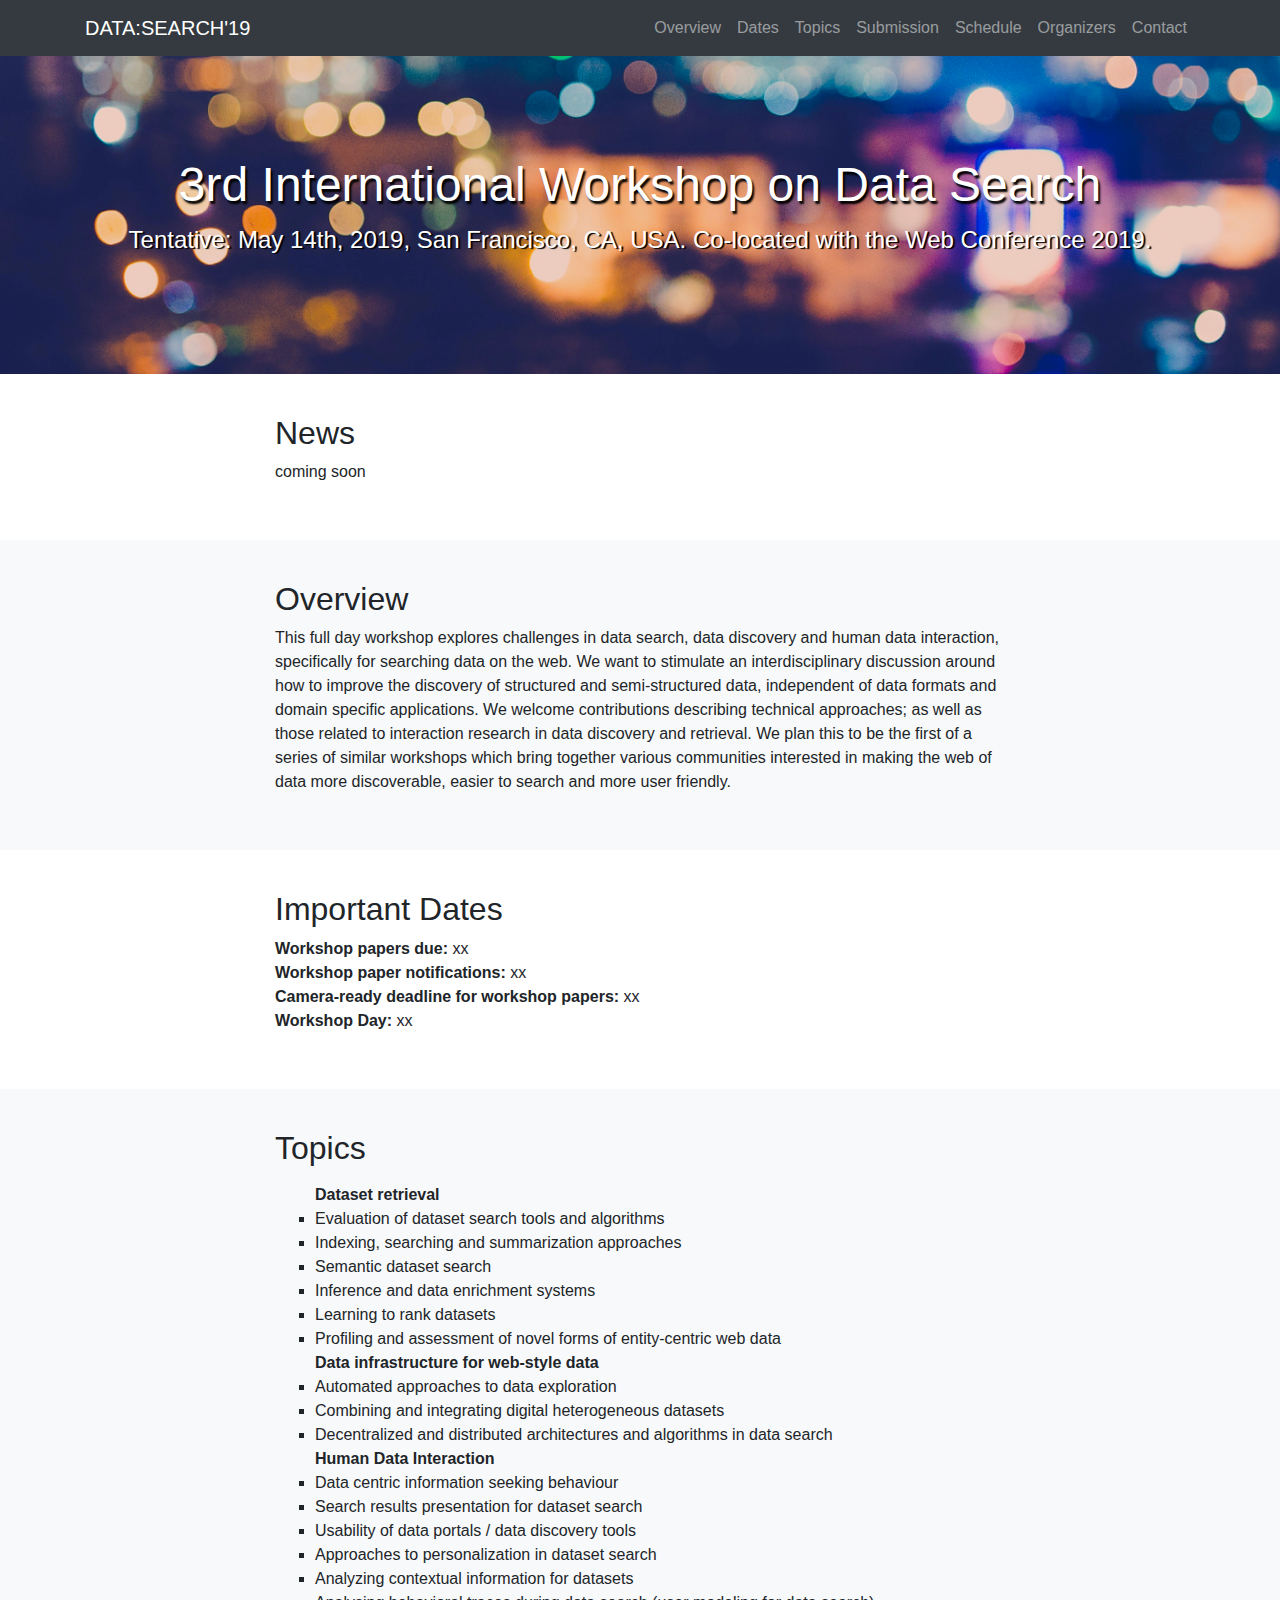
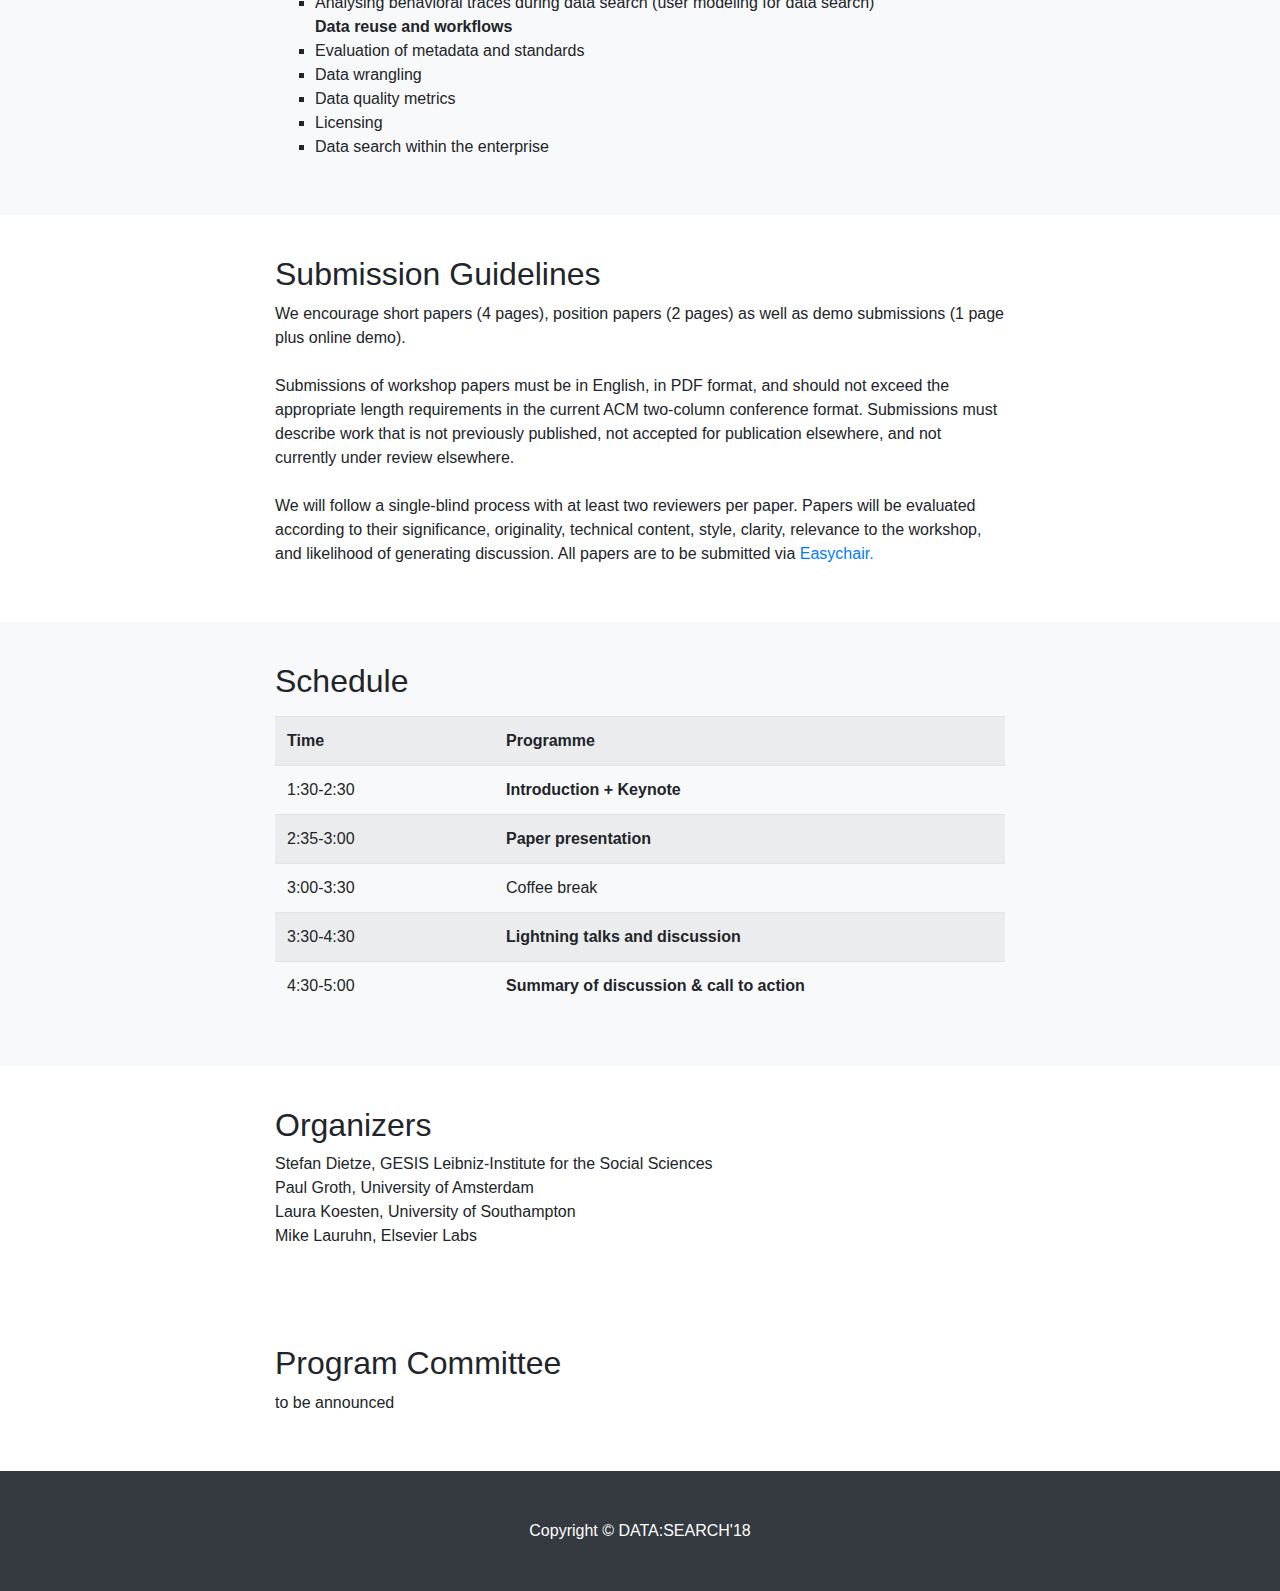
==== index.html @ 4befd94a "update" ====
<!DOCTYPE html>
<html lang="en">

  <head>

    <meta charset="utf-8">
    <meta name="viewport" content="width=device-width, initial-scale=1, shrink-to-fit=no">
    <meta name="description" content="">
    <meta name="author" content="">

    <title>3rd International Workshop on Data Search</title>

    <!-- Bootstrap core CSS -->
    <link href="vendor/bootstrap/css/bootstrap.min.css" rel="stylesheet">

    <!-- Custom styles for this template -->
    <link href="css/scrolling-nav.css" rel="stylesheet">
    <link href="css/styles.css" rel="stylesheet" style="width:auto" >

  </head>

  <body id="page-top">

    <!-- Navigation -->
    <nav class="navbar navbar-expand-lg navbar-dark bg-dark fixed-top" id="mainNav">
      <div class="container">
        <a class="navbar-brand js-scroll-trigger" href="#page-top">DATA:SEARCH'19</a>
        <button class="navbar-toggler" type="button" data-toggle="collapse" data-target="#navbarResponsive" aria-controls="navbarResponsive" aria-expanded="false" aria-label="Toggle navigation">
          <span class="navbar-toggler-icon"></span>
        </button>
        <div class="collapse navbar-collapse" id="navbarResponsive">
          <ul class="navbar-nav ml-auto">
            <li class="nav-item">
              <a class="nav-link js-scroll-trigger" href="#overview">Overview</a>
            </li>
            <li class="nav-item">
              <a class="nav-link js-scroll-trigger" href="#dates">Dates</a>
            </li>
            <li class="nav-item">
              <a class="nav-link js-scroll-trigger" href="#topics">Topics</a>
            </li>
          </li>
          <li class="nav-item">
            <a class="nav-link js-scroll-trigger" href="#submission">Submission</a>
          </li>
            <li class="nav-item">
            <li class="nav-item">
              <a class="nav-link js-scroll-trigger" href="#schedule">Schedule</a>
            </li>
              <a class="nav-link js-scroll-trigger" href="#organizers">Organizers</a>
            </li>
            <li class="nav-item">
            <li class="nav-item">
              <a class="nav-link js-scroll-trigger" href="#contact">Contact</a>
          </ul>
        </div>
      </div>
    </nav>

  <!--  <img class="banner" src="/images/web.jpg" alt="" /> -->

    <header class="bg-primary text-white top-bar-image">
      <div class="container text-center">
        <h1>3rd International Workshop on Data Search</h1>
        <p class="subtitle"> Tentative: May 14th, 2019, San Francisco, CA, USA. Co-located with the Web Conference 2019.</p>
      </div>
    </header>

    <section id="news">
      <div class="container">
        <div class="row">
          <div class="col-lg-8 mx-auto">
            <h2>News</h2>
            <p class="lead"> coming soon </p>

          </div>
        </div>
      </div>
    </section>


    <section id="overview" class="bg-light">
      <div class="container">
        <div class="row">
          <div class="col-lg-8 mx-auto">
            <h2>Overview</h2>
              <p class="lead">This full day workshop explores challenges in data search, data discovery and human data interaction, specifically for searching data on the web. We want to stimulate an interdisciplinary discussion around how to improve the discovery of structured and semi-structured data, independent of data formats and domain specific applications. We welcome contributions describing technical approaches; as well as those related to interaction research in data discovery and retrieval. We plan this to be the first of a series of similar workshops which bring together various communities interested in making the web of data more discoverable, easier to search and more user friendly.
             </p>
          </div>
        </div>
      </div>
    </section>

    <section id="dates">
      <div class="container">
        <div class="row">
          <div class="col-lg-8 mx-auto">
            <h2>Important Dates</h2>
              <p class="lead">
                <b>Workshop papers due:</b> xx <br>
                <b>Workshop paper notifications:</b>  xx <br>
                <b>Camera-ready deadline for workshop papers:</b> xx <br>
                <b>Workshop Day:</b>  xx <br>

             </p>
          </div>
        </div>
      </div>
    </section>

    <section id="topics" class="bg-light">
      <div class="container">
        <div class="row">
          <div class="col-lg-8 mx-auto">
            <h2>Topics</h2>
              <p class="lead">
                <ul>
                  <strong>Dataset retrieval</strong>
                  <li>Evaluation of dataset search tools and algorithms</li>
                  <li>Indexing, searching and summarization approaches</li>
                  <li>Semantic dataset search</li>
                  <li>Inference and data enrichment systems</li>
                  <li>Learning to rank datasets</li>
                  <li>Profiling and assessment of novel forms of entity-centric web data</li>
                  <strong>Data infrastructure for web-style data</strong>
                  <li>Automated approaches to data exploration </li>
                  <li>Combining and integrating digital heterogeneous datasets</li>
                  <li>Decentralized and distributed architectures and algorithms in data search</li>
                  <strong>Human Data Interaction </strong>
                  <li>Data centric information seeking behaviour </li>
                  <li>Search results presentation for dataset search</li>
                  <li>Usability of data portals / data discovery tools</li>
                  <li>Approaches to personalization in dataset search</li>
                  <li>Analyzing contextual information for datasets</li>
                  <li>Analysing behavioral traces during data search (user modeling for data search)</li>
                  <strong>Data reuse and workflows </strong>
                  <li>Evaluation of metadata and standards</li>
                  <li>Data wrangling</li>
                  <li>Data quality metrics</li>
                  <li>Licensing</li>
                  <li>Data search within the enterprise</li>
                </ul>
             </p>
          </div>
        </div>
      </div>
    </section>

    <section id="submission" >
      <div class="container">
        <div class="row">
          <div class="col-lg-8 mx-auto">
            <h2>Submission Guidelines</h2>
            <p class="lead">
              We encourage short papers (4 pages), position papers (2 pages) as well as demo submissions (1 page plus online demo). <br><br>
              Submissions of workshop papers must be in English, in PDF format, and should not exceed the appropriate length requirements in the current ACM two-column conference format.
              Submissions must describe work that is not previously published, not accepted for publication elsewhere, and not currently under review elsewhere.<br><br>
              We will follow a single-blind process with at least two reviewers per paper.
              Papers will be evaluated according to their significance, originality, technical content, style, clarity, relevance to the workshop, and likelihood of generating discussion. All papers are to be submitted via <a href="https://easychair.org/conferences/?conf=datasearch18">Easychair.</a>
            </p>
          </div>
        </div>
      </div>
    </section>

<!-- Custom styles for this template -->


    <section id="schedule" class="bg-light">
      <div class="container">
        <div class="row">
          <div class="col-lg-8 mx-auto">
            <h2>Schedule</h2>
              <p class="lead">
                <table class="table table-striped">
                    <tr>
                      <th style="width: 25%">Time</th>
                      <th style="width: 75%">Programme</th>
                    </tr>
                    <tr>
                      <td>1:30-2:30</td>
                      <td> <strong>Introduction + Keynote </strong> <br> <a
                    </tr>
                    <tr>
                      <td>2:35-3:00</td>
                      <td><strong>Paper presentation </strong> <br>
                    <tr>
                      <td>3:00-3:30</td>
                      <td>Coffee break</td>
                    </tr>
                    <tr>
                      <td>3:30-4:30</td>
                      <td> <strong>Lightning talks and discussion </strong>  <br>
                      </td>
                    </tr>
                    <tr>
                      <td>4:30-5:00</td>
                      <td> <strong>Summary of discussion & call to action </strong> </td>
                    </tr>
                  </table>
               </p>
            </div>
          </div>
        </div>
      </section>

    <section id="organizers">
      <div class="container">
        <div class="row">
          <div class="col-lg-8 mx-auto">
            <h2>Organizers</h2>
            <p class="lead">
              Stefan Dietze, GESIS Leibniz-Institute for the Social Sciences <br>
              Paul Groth, University of Amsterdam <br>
              Laura Koesten, University of Southampton <br>
              Mike Lauruhn, Elsevier Labs <br>
            </p>
          </div>
        </div>

<!-- xxxxxxxxxxxxxxxxxxxxxxxxxxxxxxxxxxxxxxxxxxxxx></p>-->
  <!--
      <div class="container">
        <div class="row">
          <div class="col-lg-8 mx-auto">
            <br>
            <div class="thumbnail">
              <a href="#" class="thumbnail speakers-img">
                <img src="images/paul.jpg">
              </a>
              <div class="caption">
                <p>Paul Groth, Elsevier Labs</p>
          </div>
        </div>
      </div>
      <div class="container">
        <div class="row">
          <div class="col-lg-8 mx-auto">
            <div class="thumbnail">
              <a href="#" class="thumbnail speakers-img">
                <img src="images/laura.jpg">
              </a>
              <div class="caption">
                <p>Laura Koesten, The Open Data Institute</p>
          </div>
        </div>
      </div>
      <div class="container">
        <div class="row">
          <div class="col-lg-8 mx-auto">
            <div class="thumbnail">
              <a href="#" class="thumbnail speakers-img">
                <img src="">
              </a>
              <div class="caption">
                <p>Philipp Mayr, GESIS Leibniz-Institute for the Social Sciences</p>
          </div>
        </div>
      </div>
      <div class="container">
        <div class="row">
          <div class="col-lg-8 mx-auto">
            <div class="thumbnail">
              <a href="#" class="thumbnail speakers-img">
                <img src="">
              </a>
              <div class="caption">
                <p>Maarten de Rijke, University of Amsterdam</p>
          </div>
        </div>
      </div>
      <div class="container">
        <div class="row">
          <div class="col-lg-8 mx-auto">
            <div class="thumbnail">
              <a href="#" class="thumbnail speakers-img">
                <img src="">
              </a>
              <div class="caption">
                <p>Elena Simperl, University of Southampton</p>
          </div>
        </div>
      </div>-->
     </section>

      <section id="pc">
        <div class="container">
          <div class="row">
            <div class="col-lg-8 mx-auto">
              <h2>Program Committee</h2>
              <p class="lead"> to be announced
      <!--             <ul>
                  <li>Alexander Kotov</li>
                  <li>Arjen de Vries</li>
                  <li>Arno Scharl</li>
                  <li>Axel Polleres</li>
                  <li>Eva Méndez</li>
                  <li>Kuansan Wang</li>
                  <li>Laura Dietz</li>
                  <li>Michael Gubanov</li>
                  <li>Peter Haase</li>
                  <li>Steffen Lohmann</li>
                <br>
                <br>
            </div>
          </div>
        </div>
        </section>
      <section id="contact" class="bg-light">
        <div class="container">
          <div class="row">
            <div class="col-lg-8 mx-auto">
              <h2>Contact</h2>
              <p class="lead"> For questions about the workshop contact: laura.koesten@theodi.org </p>
              </div>
            </div>
          </div>-->
        </section>
<!-- xxxxxxxxxxxxxxxxxxxxxxxxxxxxxxxxxxxxxxxxxxxxx></p>-->



  <!-- Bootstrap core CSS



        <div class="row">
          <div class="col-xs-6 col-md-3">
            <a href="#" class="thumbnail speakers-img">
              <img src="images/web.jpg">
            </a>
          </div>
          <div class="col-xs-6 col-md-3">
            <a href="#" class="thumbnail speakers-img">
              <img src="images/web.jpg">
            </a>
          </div>
          <div class="col-xs-6 col-md-3">
            <a href="#" class="thumbnail speakers-img">
              <img src="images/web.jpg">
            </a>
          </div>
          <div class="col-xs-6 col-md-3">
            <a href="#" class="thumbnail speakers-img">
              <img src="images/web.jpg">
            </a>
          </div>
        </div>
      </div>

      -->




    <!-- Footer -->
    <footer class="py-5 bg-dark">
      <div class="container">
        <p class="m-0 text-center text-white">Copyright &copy; DATA:SEARCH'18</p>
      </div>
      <!-- /.container -->
    </footer>

    <!-- Bootstrap core JavaScript -->
    <script src="vendor/jquery/jquery.min.js"></script>
    <script src="vendor/bootstrap/js/bootstrap.bundle.min.js"></script>

    <!-- Plugin JavaScript -->
    <script src="vendor/jquery-easing/jquery.easing.min.js"></script>

    <!-- Custom JavaScript for this theme -->
    <script src="js/scrolling-nav.js"></script>

  </body>

</html>
---- css/scrolling-nav.css ----
/*!
 * Start Bootstrap - Scrolling Nav (https://startbootstrap.com/template-overviews/scrolling-nav)
 * Copyright 2013-2017 Start Bootstrap
 * Licensed under MIT (https://github.com/BlackrockDigital/startbootstrap-scrolling-nav/blob/master/LICENSE)
 */

header {
  padding: 154px 0 100px;
}

@media (min-width: 992px) {
  header {
    padding: 156px 0 100px;
  }
}

section {
  padding: 150px 0;
}
---- css/styles.css ----
.top-bar-image {

  background-image: url('../images/web.jpg');
  background-position: bottom center;
  -webkit-background-size: cover;
       -moz-background-size: cover;
       -o-background-size: cover;
       background-size: cover;
}

.lead {
  font-size: 1rem;
  font-weight: 200;
}

.subtitle {font-size: 1.5rem;
  font-weight: 250;
  text-shadow: 2px 1px 1px black}

section {
  padding: 40px 0px;
}

ul {
    list-style-type: square;
}
b {
    font-weight: bold;
}

.h1, h1 {
    font-size: 3rem;
    text-shadow: 2px 3px 2px black;

}

img {
    opacity: 0.9;
    filter: alpha(opacity=50);
}

td{
  width: 30%;
}

.speakers-img img{
  width: 50px;
  height: 50px;
}

.row-centered {
   text-align:center;
}

.col-centered {
   display:inline-block;
   float:none;
   /* reset the text-align */
   text-align:left;
   /* inline-block space fix */
   margin-right:-4px;
}
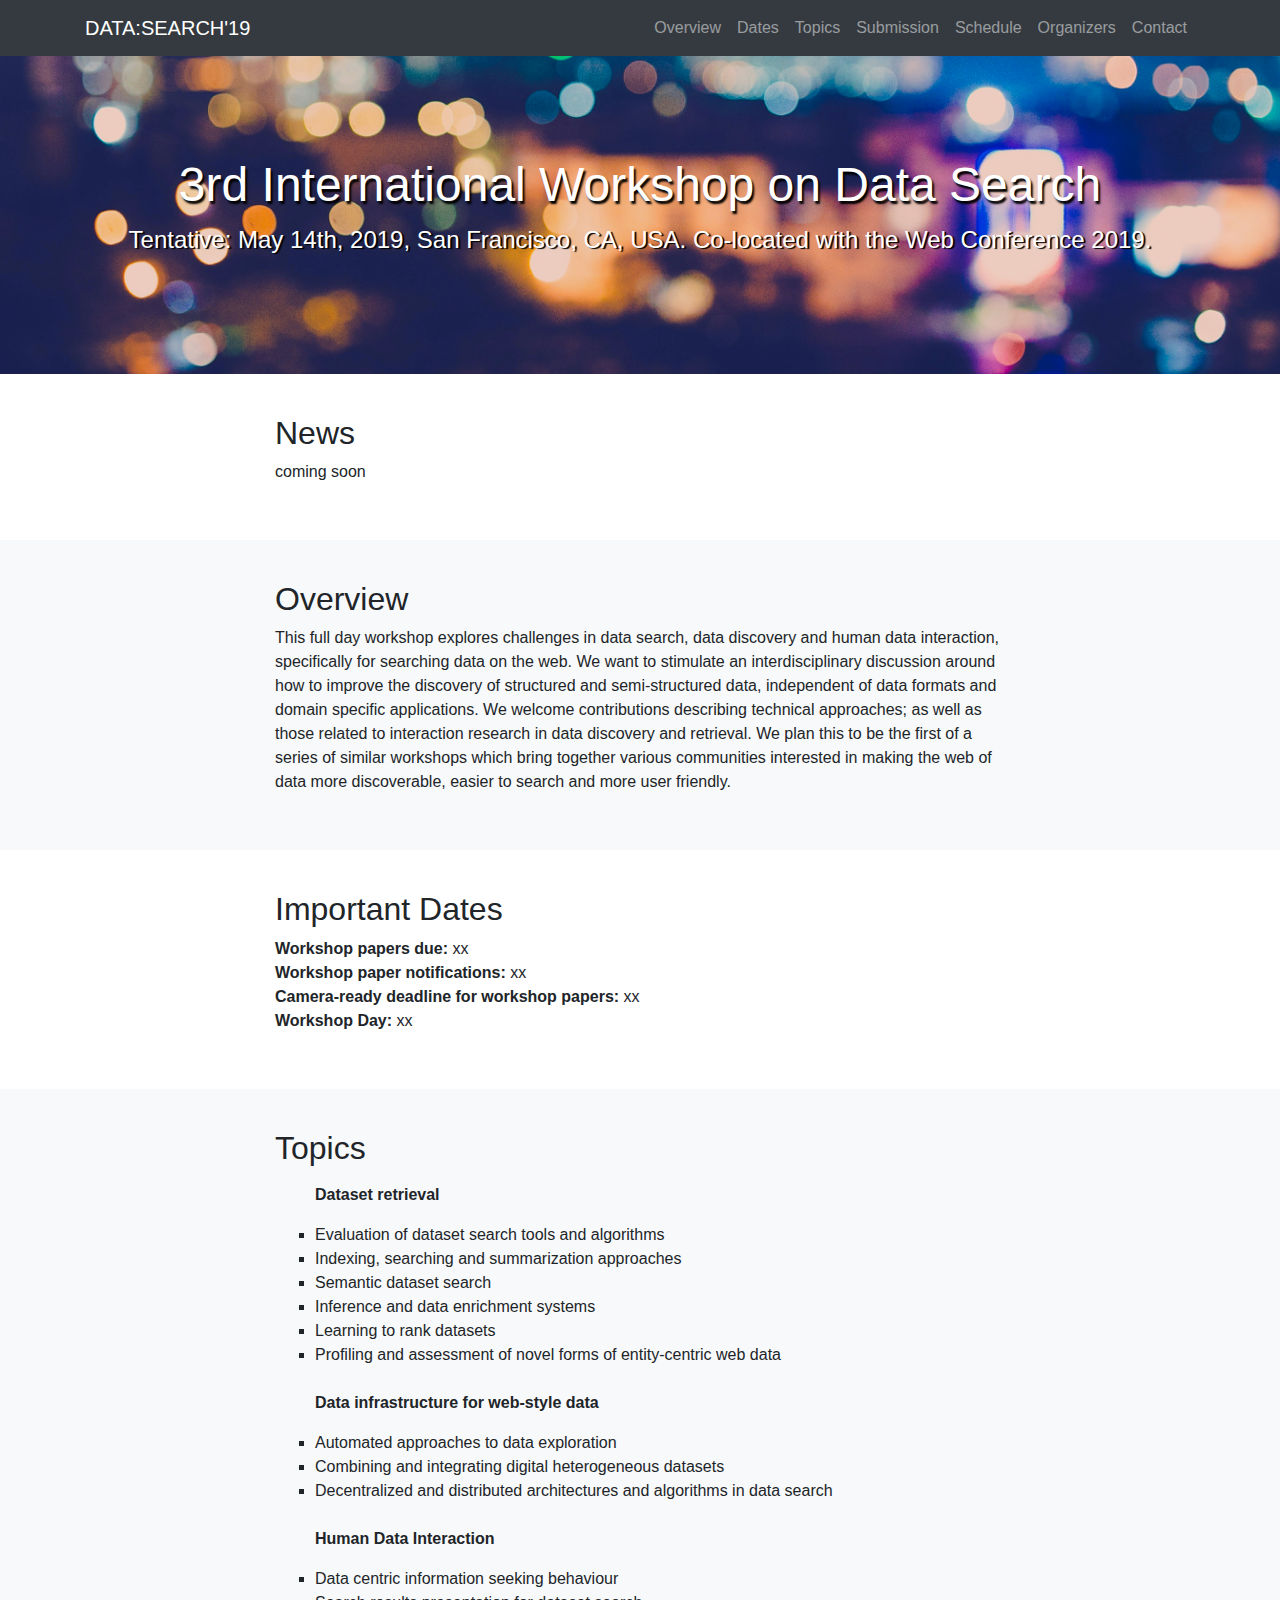
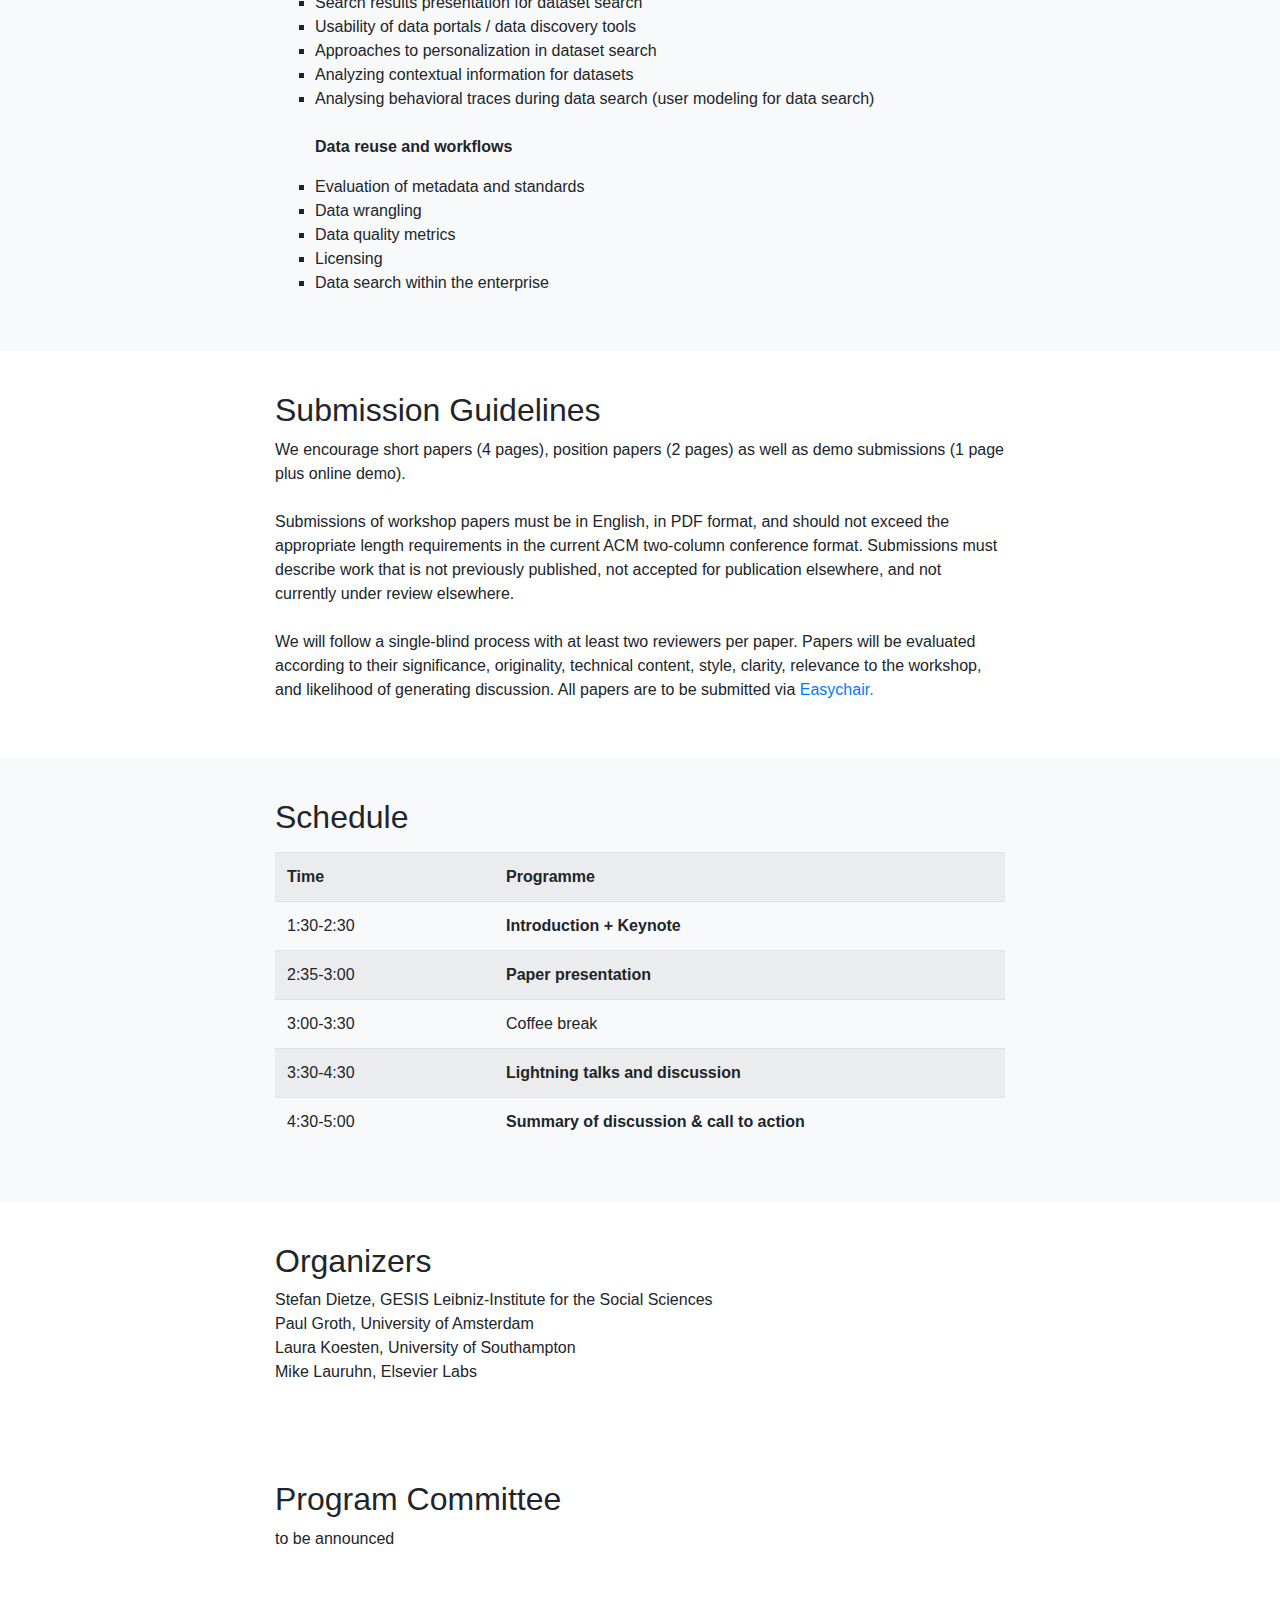
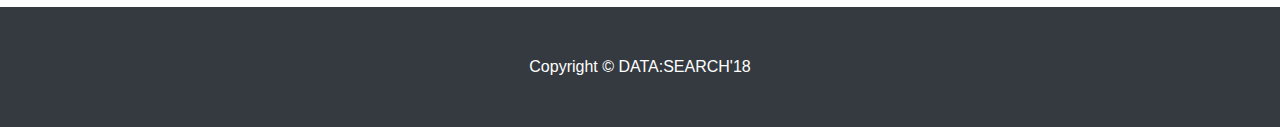
==== commit 2bf9ae1d: "update" ====
--- a/index.html
+++ b/index.html
@@ -115,25 +115,25 @@
             <h2>Topics</h2>
               <p class="lead">
                 <ul>
-                  <strong>Dataset retrieval</strong>
+                  <p><strong>Dataset retrieval</strong> </p>
                   <li>Evaluation of dataset search tools and algorithms</li>
                   <li>Indexing, searching and summarization approaches</li>
                   <li>Semantic dataset search</li>
                   <li>Inference and data enrichment systems</li>
                   <li>Learning to rank datasets</li>
-                  <li>Profiling and assessment of novel forms of entity-centric web data</li>
-                  <strong>Data infrastructure for web-style data</strong>
+                  <li>Profiling and assessment of novel forms of entity-centric web data</li><br>
+                  <p><strong>Data infrastructure for web-style data</strong></p>
                   <li>Automated approaches to data exploration </li>
                   <li>Combining and integrating digital heterogeneous datasets</li>
-                  <li>Decentralized and distributed architectures and algorithms in data search</li>
-                  <strong>Human Data Interaction </strong>
+                  <li>Decentralized and distributed architectures and algorithms in data search</li><br>
+                  <p><strong>Human Data Interaction </strong></p>
                   <li>Data centric information seeking behaviour </li>
                   <li>Search results presentation for dataset search</li>
                   <li>Usability of data portals / data discovery tools</li>
                   <li>Approaches to personalization in dataset search</li>
                   <li>Analyzing contextual information for datasets</li>
-                  <li>Analysing behavioral traces during data search (user modeling for data search)</li>
-                  <strong>Data reuse and workflows </strong>
+                  <li>Analysing behavioral traces during data search (user modeling for data search)</li><br>
+                  <p><strong>Data reuse and workflows </strong></p>
                   <li>Evaluation of metadata and standards</li>
                   <li>Data wrangling</li>
                   <li>Data quality metrics</li>
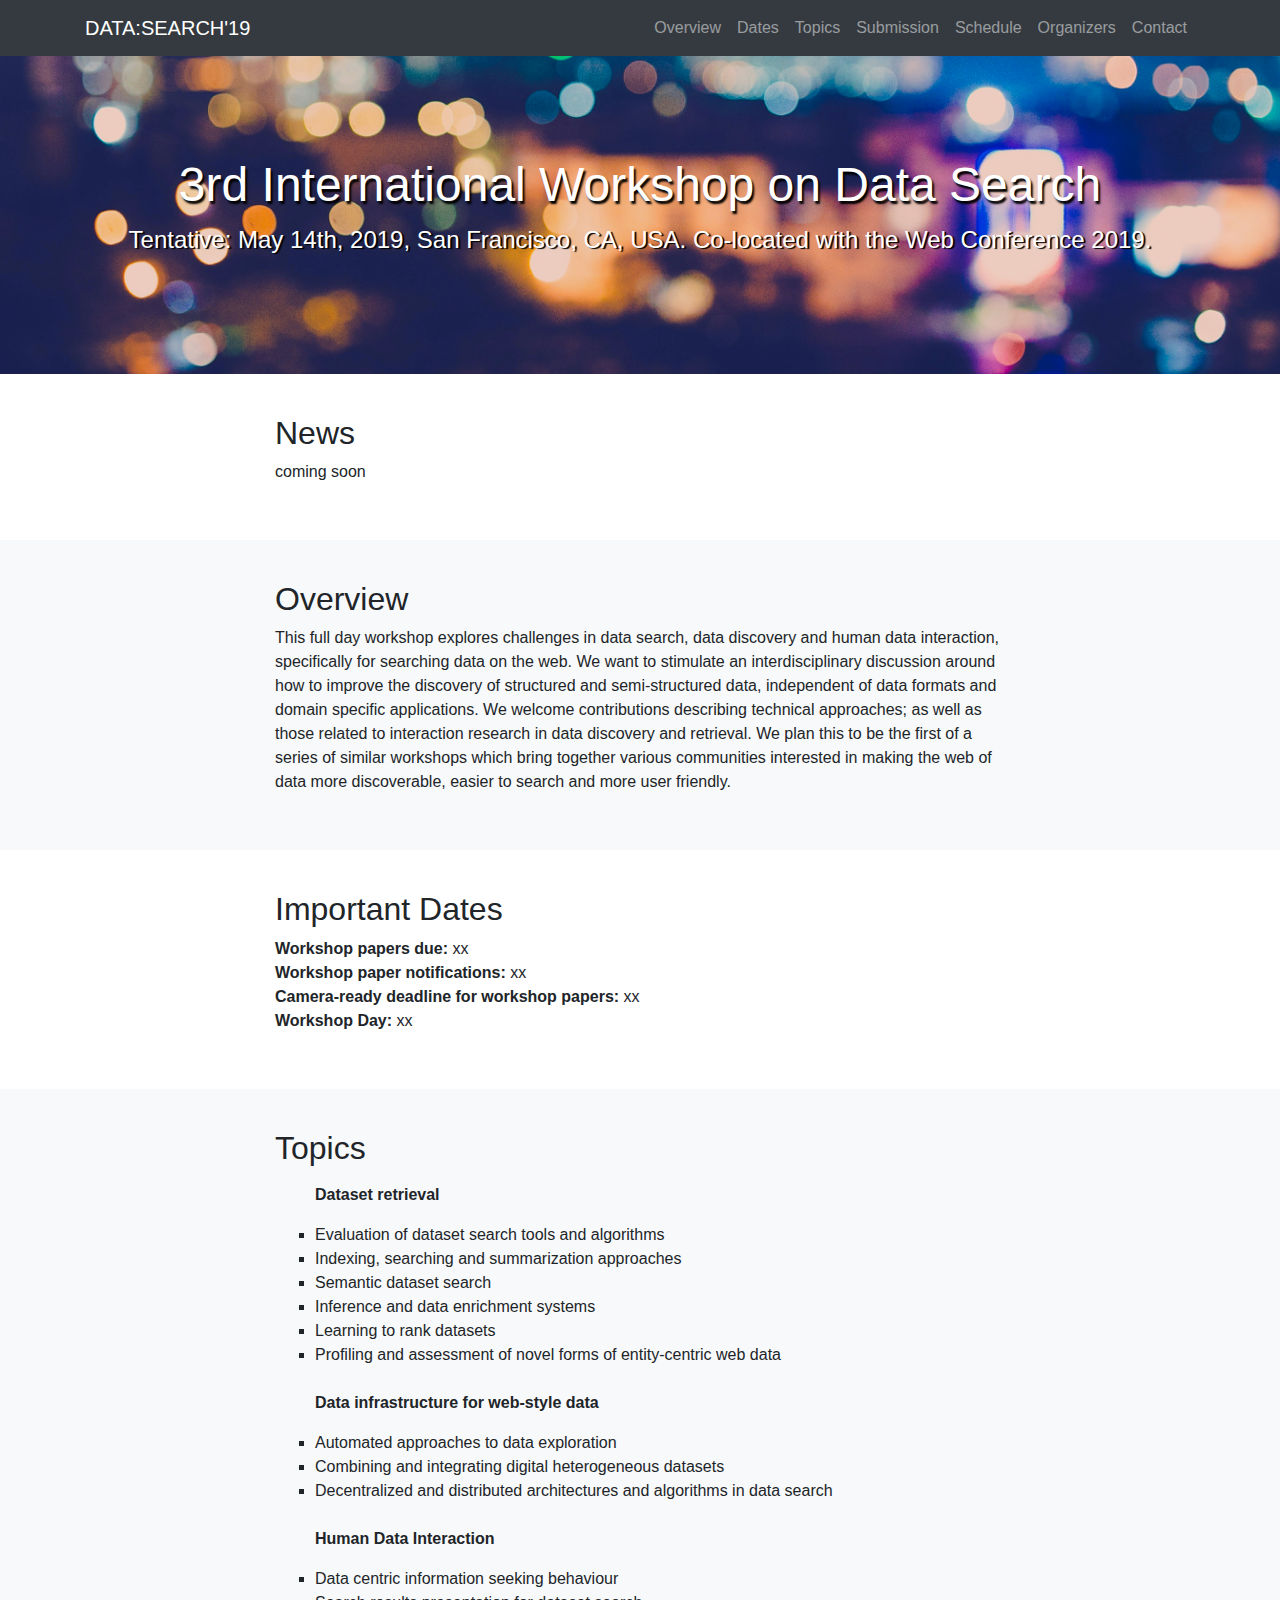
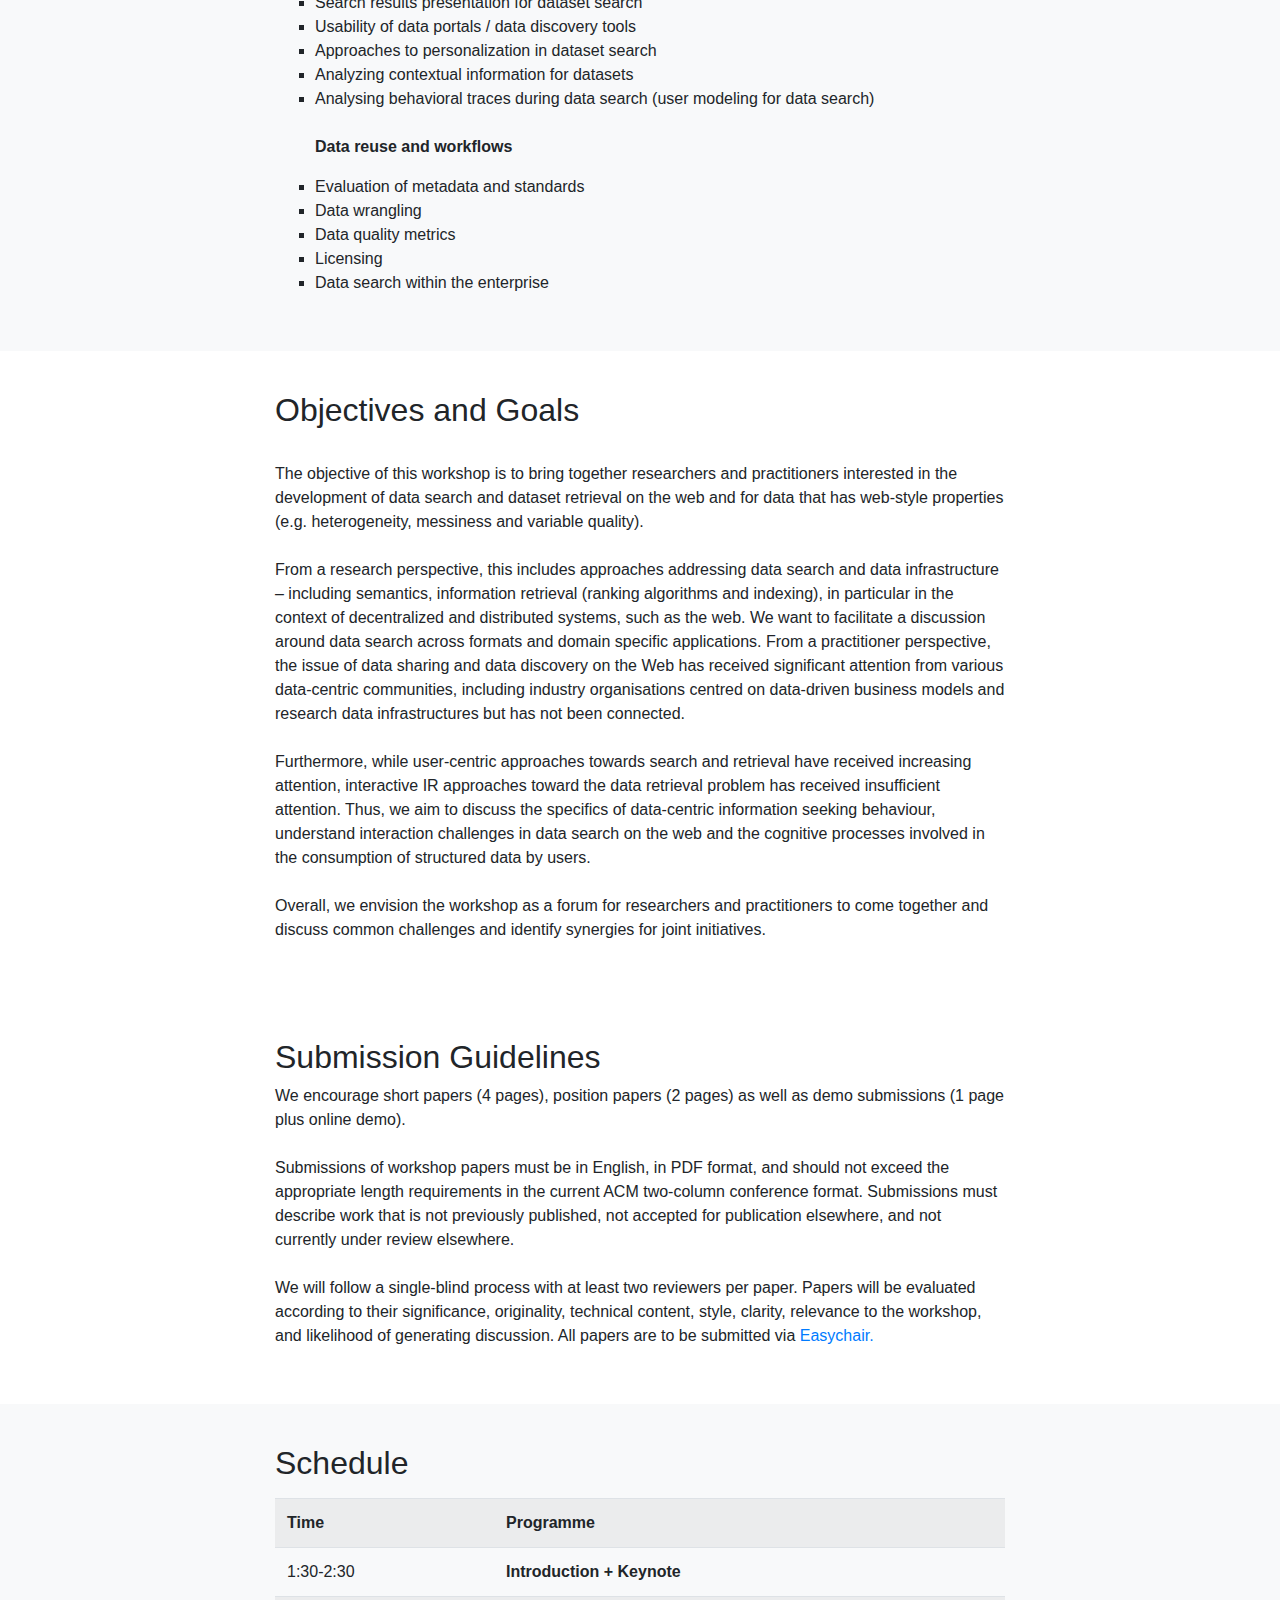
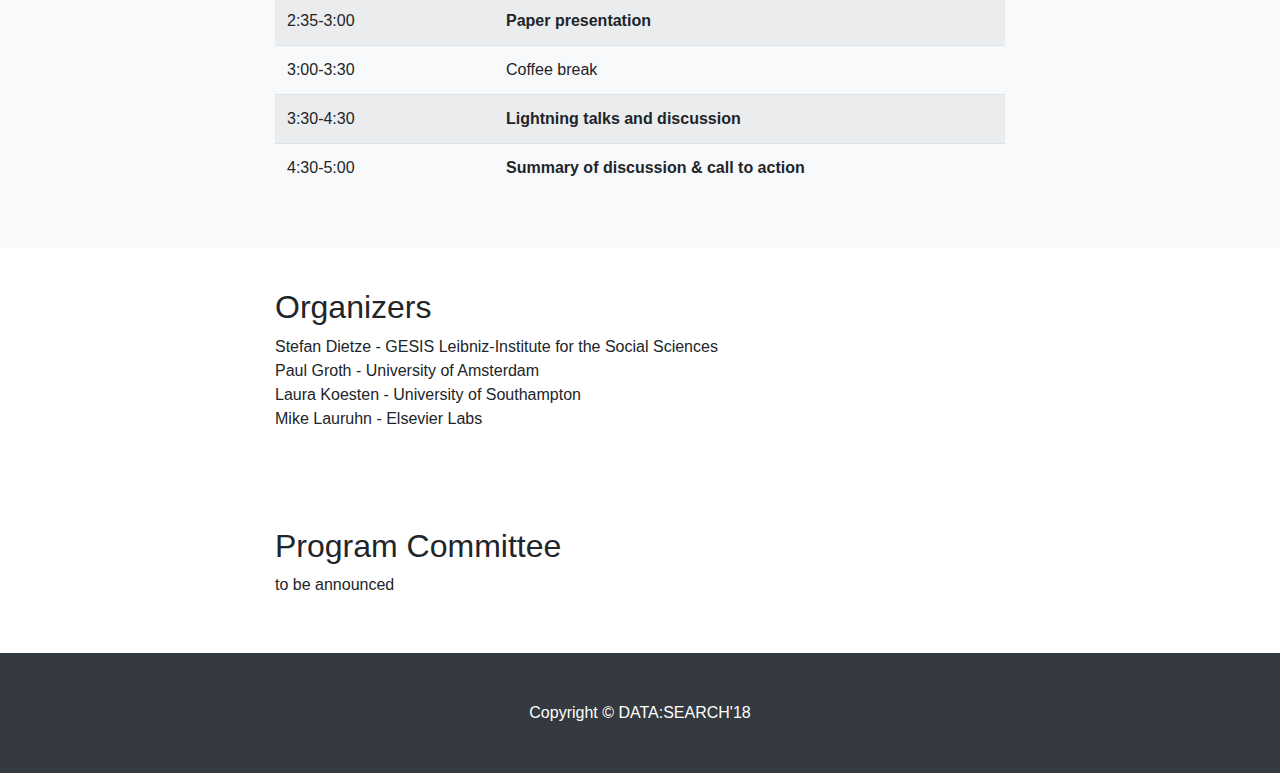
==== commit e3a6bedd: "update" ====
--- a/index.html
+++ b/index.html
@@ -150,13 +150,34 @@
       <div class="container">
         <div class="row">
           <div class="col-lg-8 mx-auto">
+            <h2>Objectives and Goals</h2>
+            <p class="lead">
+              <br>
+              The objective of this workshop is to bring together researchers and practitioners interested in the development of data search and dataset retrieval on the web and for data that has web-style properties (e.g. heterogeneity, messiness and variable quality).<br>
+              <br>
+
+              From a research perspective, this includes approaches addressing data search and data infrastructure – including semantics, information retrieval (ranking algorithms and indexing), in particular in the context of decentralized and distributed systems, such as the web. We want to facilitate a discussion around data search across formats and domain specific applications. From a practitioner perspective, the issue of data sharing and data discovery on the Web has received significant attention from various data-centric communities, including industry organisations centred on data-driven business models and research data infrastructures but has not been connected.<br>
+              <br>
+              Furthermore, while user-centric approaches towards search and retrieval have received increasing attention, interactive IR approaches toward the data retrieval problem has received insufficient attention. Thus, we aim to discuss the specifics of data-centric information seeking behaviour, understand interaction challenges in data search on the web and the cognitive processes involved in the consumption of structured data by users.<br>
+              <br>
+              Overall, we envision the workshop as a forum for researchers and practitioners to come together and discuss common challenges and identify synergies for joint initiatives.
+            </p>
+          </div>
+        </div>
+      </div>
+    </section>
+
+    <section id="submission" >
+      <div class="container">
+        <div class="row">
+          <div class="col-lg-8 mx-auto">
             <h2>Submission Guidelines</h2>
             <p class="lead">
               We encourage short papers (4 pages), position papers (2 pages) as well as demo submissions (1 page plus online demo). <br><br>
               Submissions of workshop papers must be in English, in PDF format, and should not exceed the appropriate length requirements in the current ACM two-column conference format.
               Submissions must describe work that is not previously published, not accepted for publication elsewhere, and not currently under review elsewhere.<br><br>
               We will follow a single-blind process with at least two reviewers per paper.
-              Papers will be evaluated according to their significance, originality, technical content, style, clarity, relevance to the workshop, and likelihood of generating discussion. All papers are to be submitted via <a href="https://easychair.org/conferences/?conf=datasearch18">Easychair.</a>
+              Papers will be evaluated according to their significance, originality, technical content, style, clarity, relevance to the workshop, and likelihood of generating discussion. All papers are to be submitted via <a href="">Easychair.</a>
             </p>
           </div>
         </div>
@@ -210,10 +231,10 @@
           <div class="col-lg-8 mx-auto">
             <h2>Organizers</h2>
             <p class="lead">
-              Stefan Dietze, GESIS Leibniz-Institute for the Social Sciences <br>
-              Paul Groth, University of Amsterdam <br>
-              Laura Koesten, University of Southampton <br>
-              Mike Lauruhn, Elsevier Labs <br>
+              <strong>Stefan Dietze</strong> - GESIS Leibniz-Institute for the Social Sciences <br>
+              <strong>Paul Groth</strong> - University of Amsterdam <br>
+              <strong>Laura Koesten</strong> - University of Southampton <br>
+              <strong>Mike Lauruhn</strong> - Elsevier Labs <br>
             </p>
           </div>
         </div>
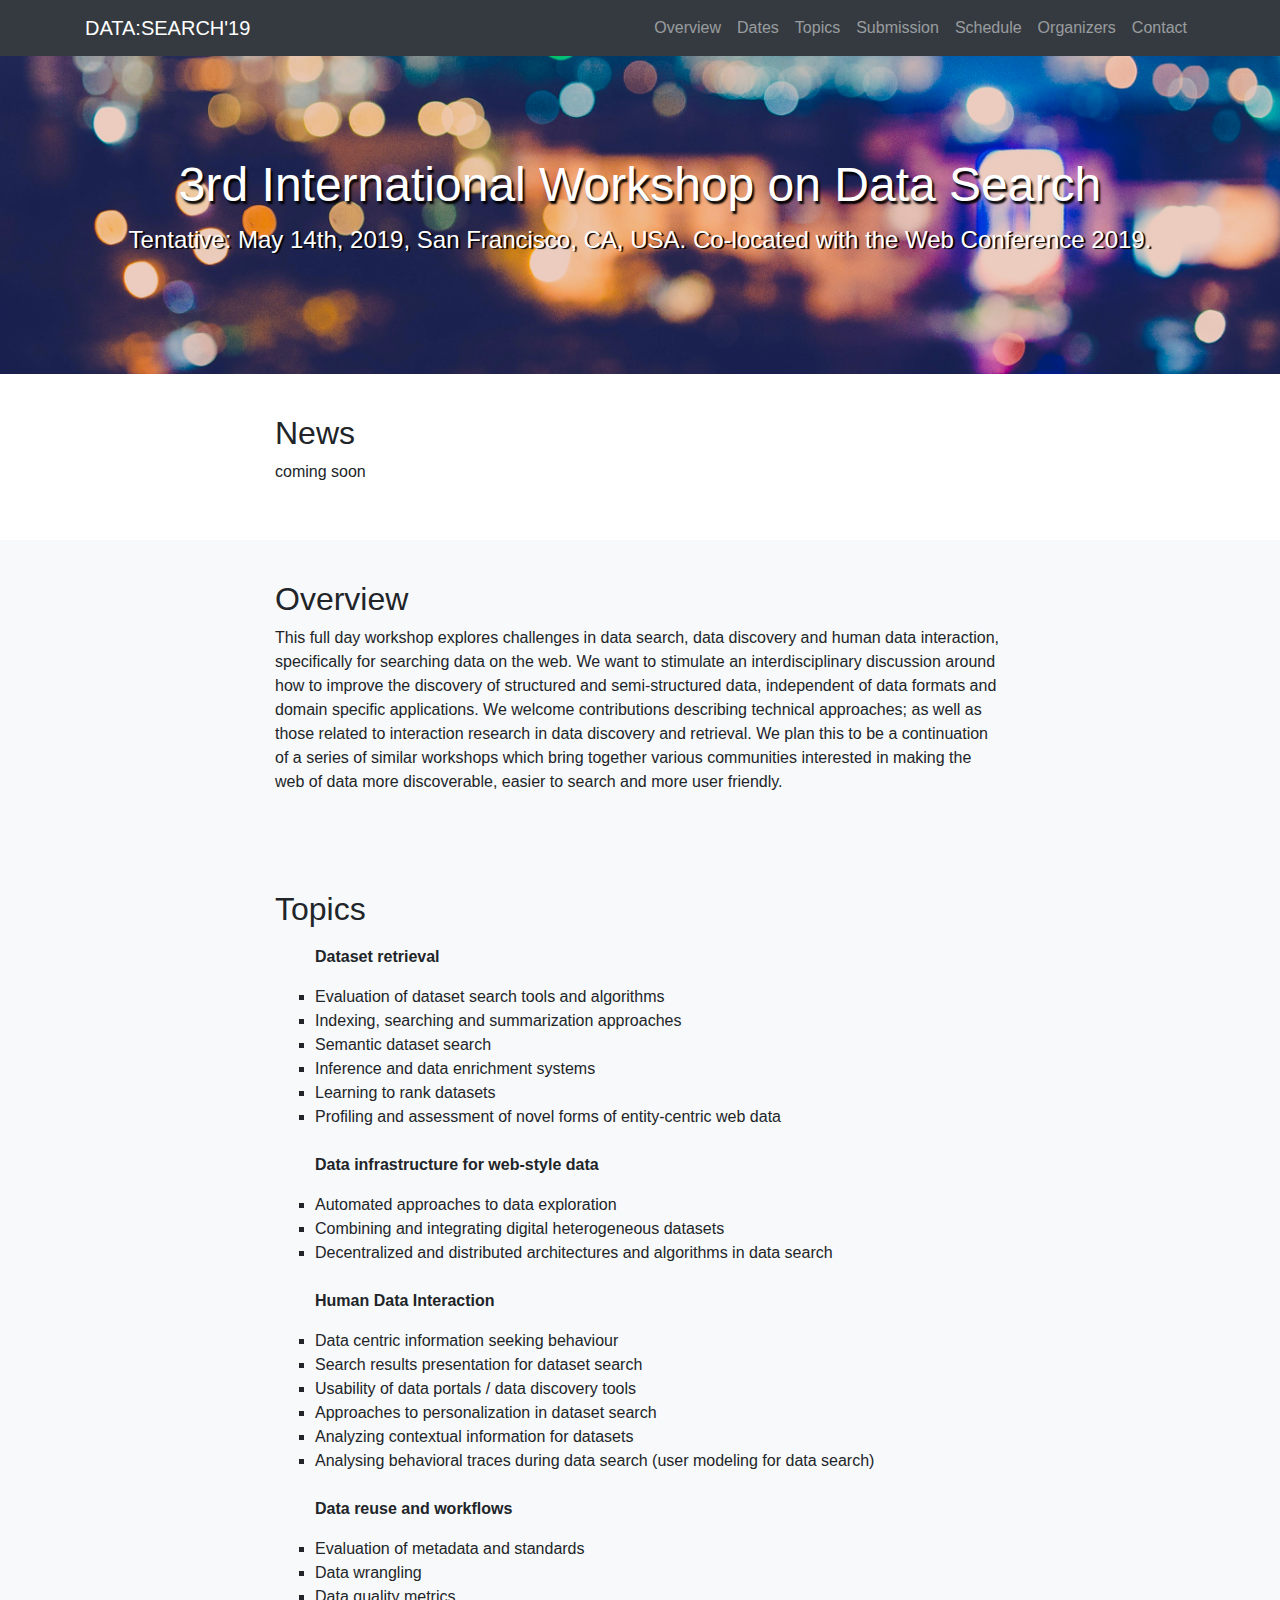
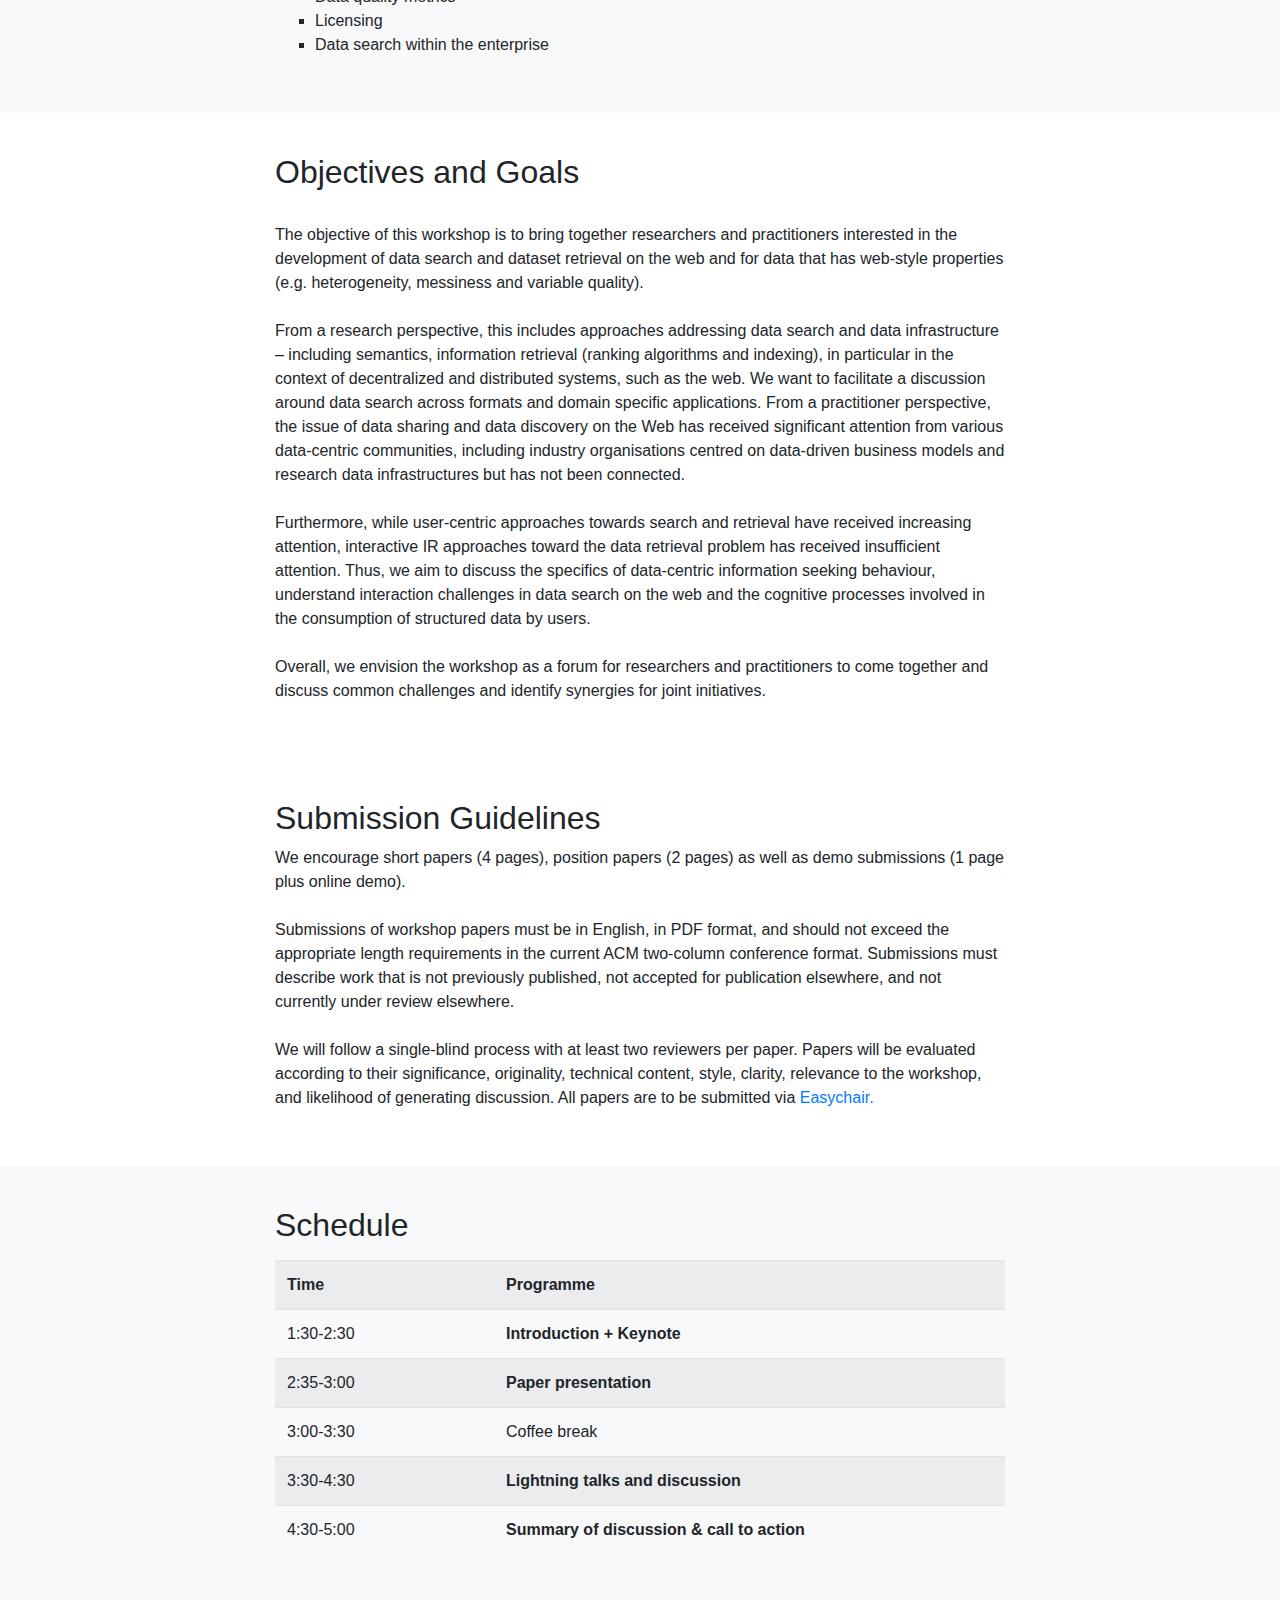
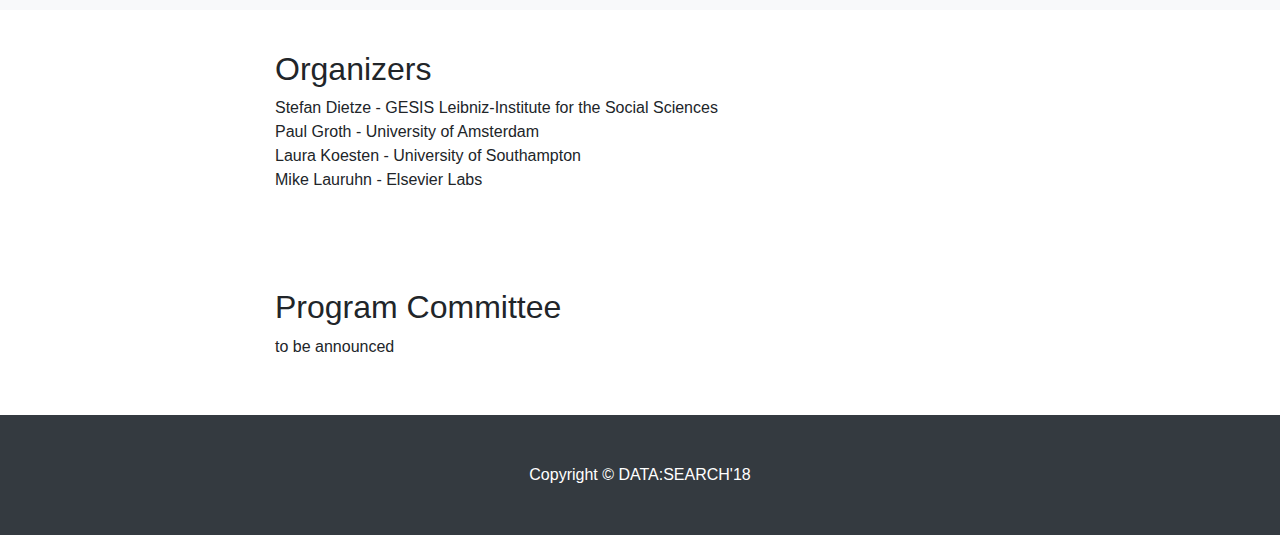
==== commit 8859fce8: "update" ====
--- a/index.html
+++ b/index.html
@@ -84,14 +84,14 @@
         <div class="row">
           <div class="col-lg-8 mx-auto">
             <h2>Overview</h2>
-              <p class="lead">This full day workshop explores challenges in data search, data discovery and human data interaction, specifically for searching data on the web. We want to stimulate an interdisciplinary discussion around how to improve the discovery of structured and semi-structured data, independent of data formats and domain specific applications. We welcome contributions describing technical approaches; as well as those related to interaction research in data discovery and retrieval. We plan this to be the first of a series of similar workshops which bring together various communities interested in making the web of data more discoverable, easier to search and more user friendly.
+              <p class="lead">This full day workshop explores challenges in data search, data discovery and human data interaction, specifically for searching data on the web. We want to stimulate an interdisciplinary discussion around how to improve the discovery of structured and semi-structured data, independent of data formats and domain specific applications. We welcome contributions describing technical approaches; as well as those related to interaction research in data discovery and retrieval. We plan this to be a continuation of a series of similar workshops which bring together various communities interested in making the web of data more discoverable, easier to search and more user friendly.
              </p>
           </div>
         </div>
       </div>
     </section>
 
-    <section id="dates">
+  <!--  <section id="dates">
       <div class="container">
         <div class="row">
           <div class="col-lg-8 mx-auto">
@@ -107,6 +107,7 @@
         </div>
       </div>
     </section>
+  -->
 
     <section id="topics" class="bg-light">
       <div class="container">
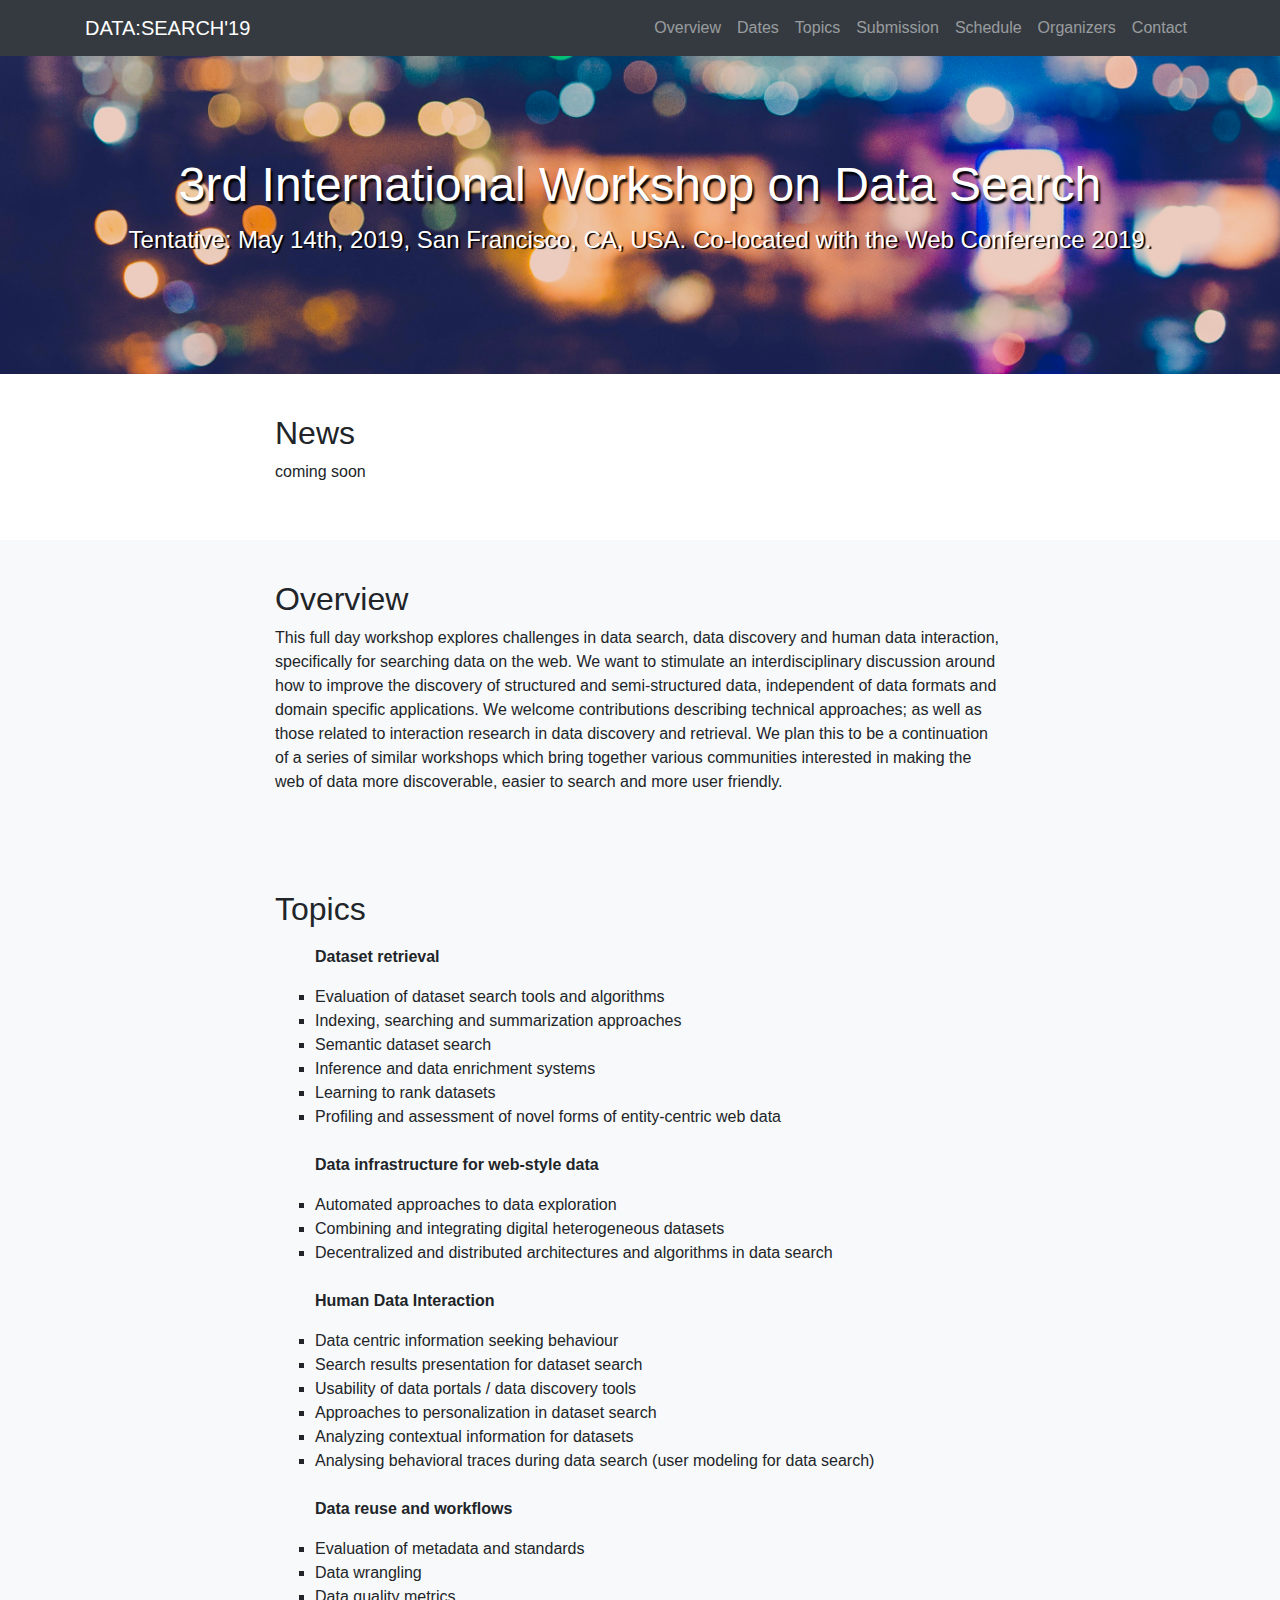
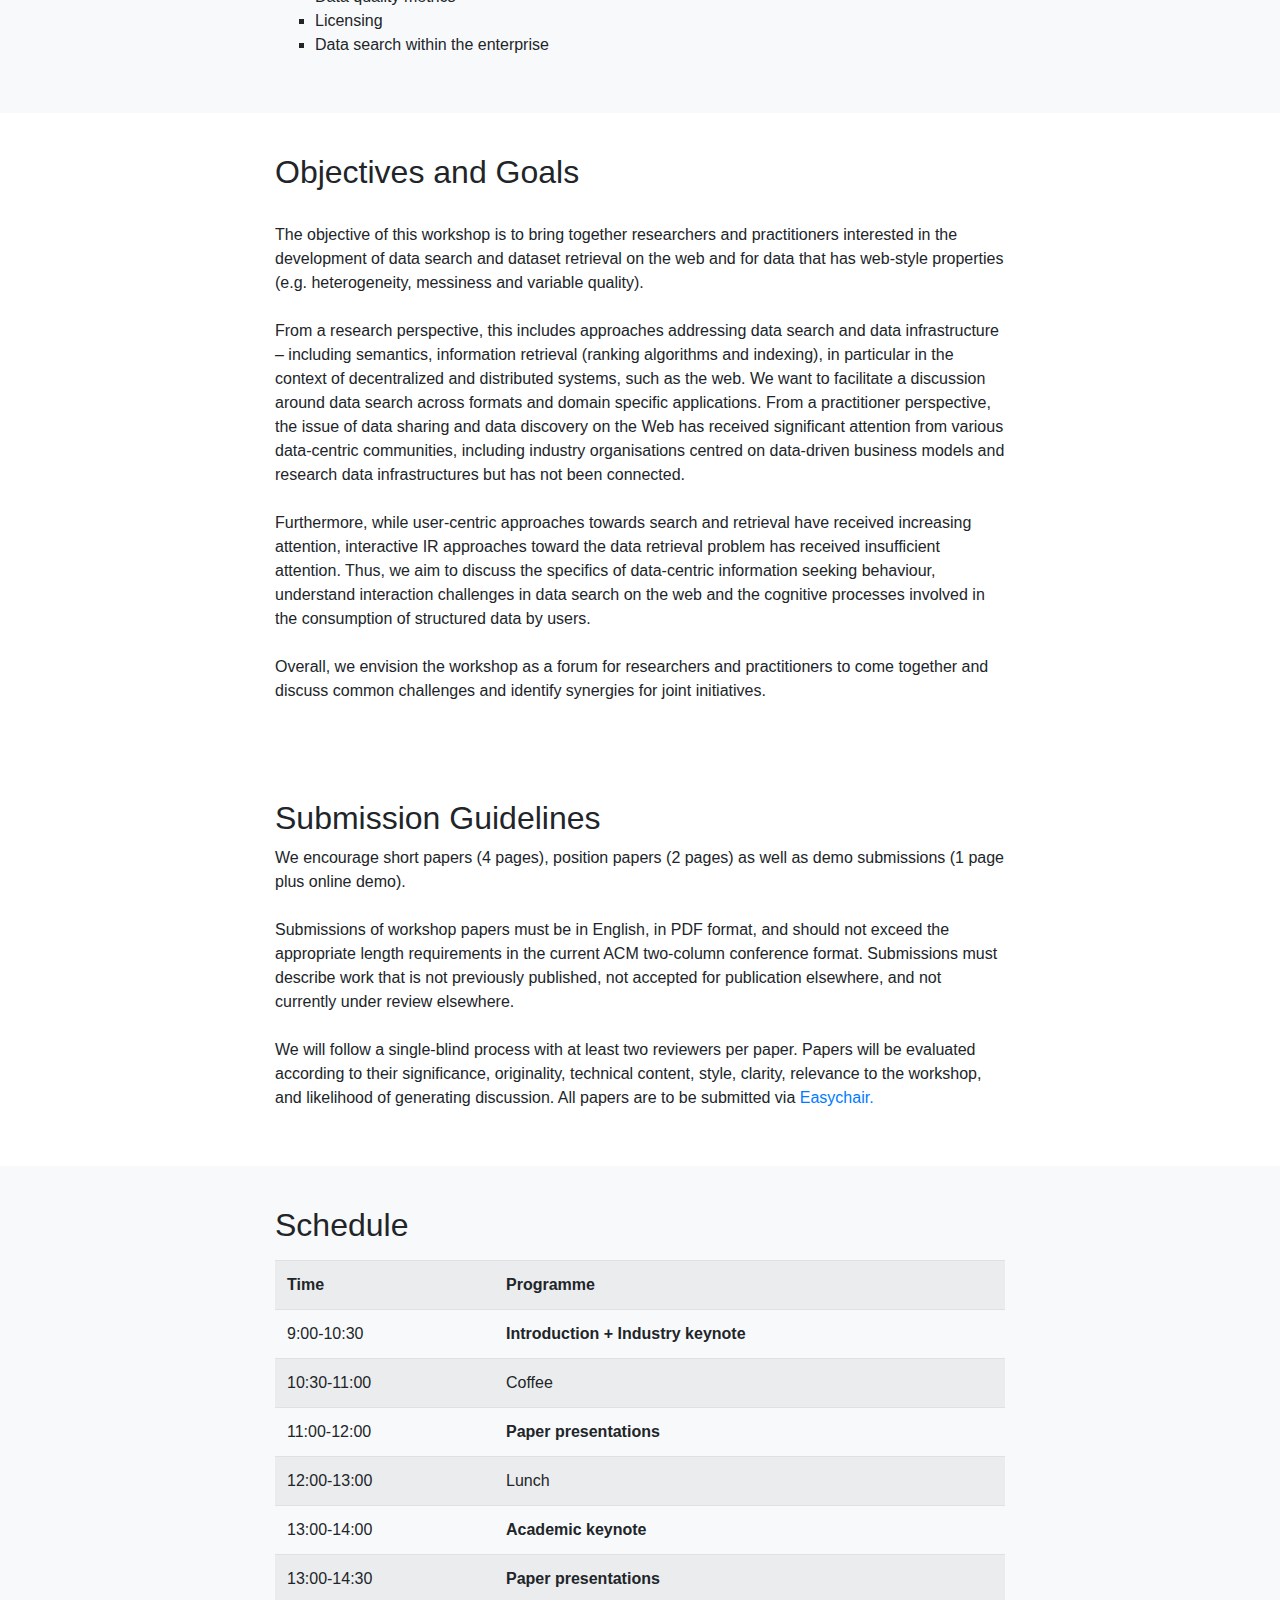
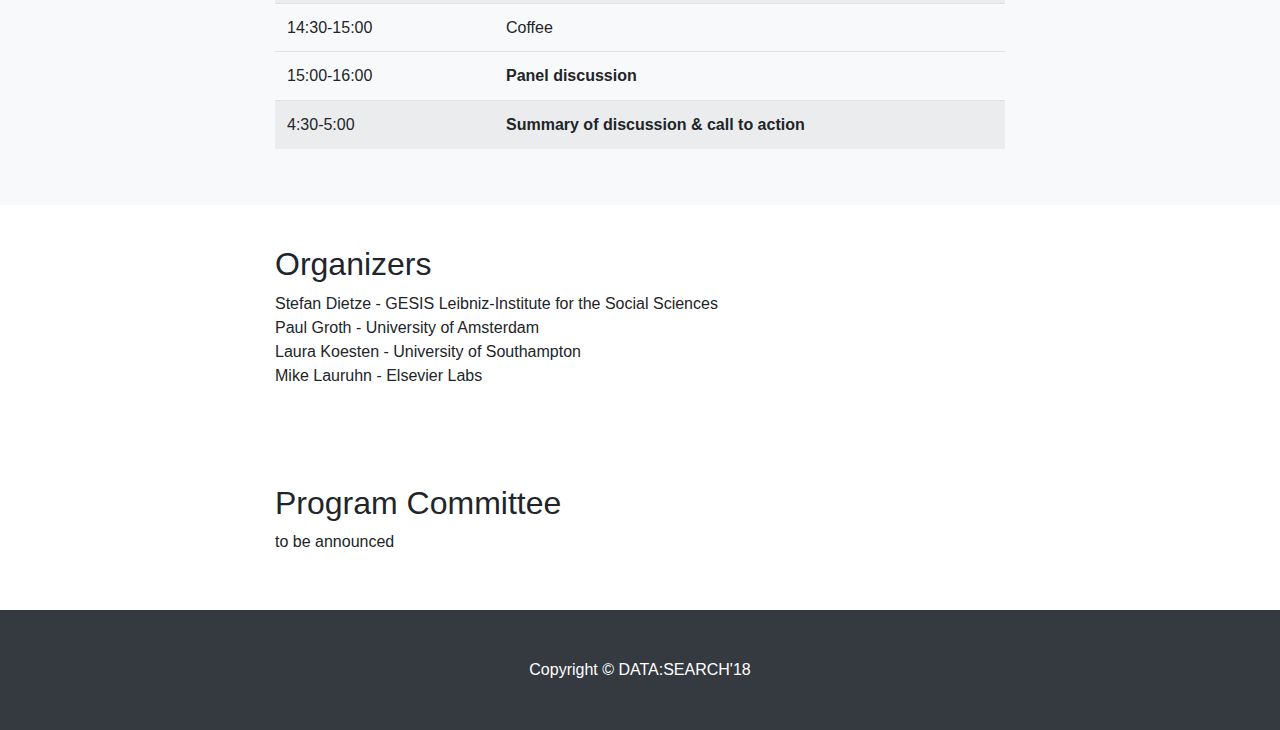
==== commit 958b1ca8: "update" ====
--- a/index.html
+++ b/index.html
@@ -200,19 +200,36 @@
                       <th style="width: 75%">Programme</th>
                     </tr>
                     <tr>
-                      <td>1:30-2:30</td>
-                      <td> <strong>Introduction + Keynote </strong> <br> <a
-                    </tr>
-                    <tr>
-                      <td>2:35-3:00</td>
-                      <td><strong>Paper presentation </strong> <br>
-                    <tr>
-                      <td>3:00-3:30</td>
-                      <td>Coffee break</td>
-                    </tr>
-                    <tr>
-                      <td>3:30-4:30</td>
-                      <td> <strong>Lightning talks and discussion </strong>  <br>
+                      <td>9:00-10:30</td>
+                      <td> <strong>Introduction + Industry keynote </strong> <br> <a
+                    </tr>
+                    <tr>
+                      <td>10:30-11:00</td>
+                      <td> Coffee  <br>
+                    <tr>
+                      <td>11:00-12:00</td>
+                      <td><strong>Paper presentations </strong> <br>
+                    <tr>
+                      <td>12:00-13:00</td>
+                      <td>Lunch </td>
+                    </tr>
+                    <tr>
+                      <td>13:00-14:00</td>
+                      <td> <strong>Academic keynote </strong>  <br>
+                      </td>
+                    </tr>
+                    <tr>
+                      <td>13:00-14:30</td>
+                      <td> <strong>Paper presentations </strong>  <br>
+                      </td>
+                    </tr>
+                    <tr>
+                      <td>14:30-15:00</td>
+                      <td> Coffee  <br>
+                    <tr>
+                    <tr>
+                      <td>15:00-16:00</td>
+                      <td> <strong>Panel discussion </strong>  <br>
                       </td>
                     </tr>
                     <tr>
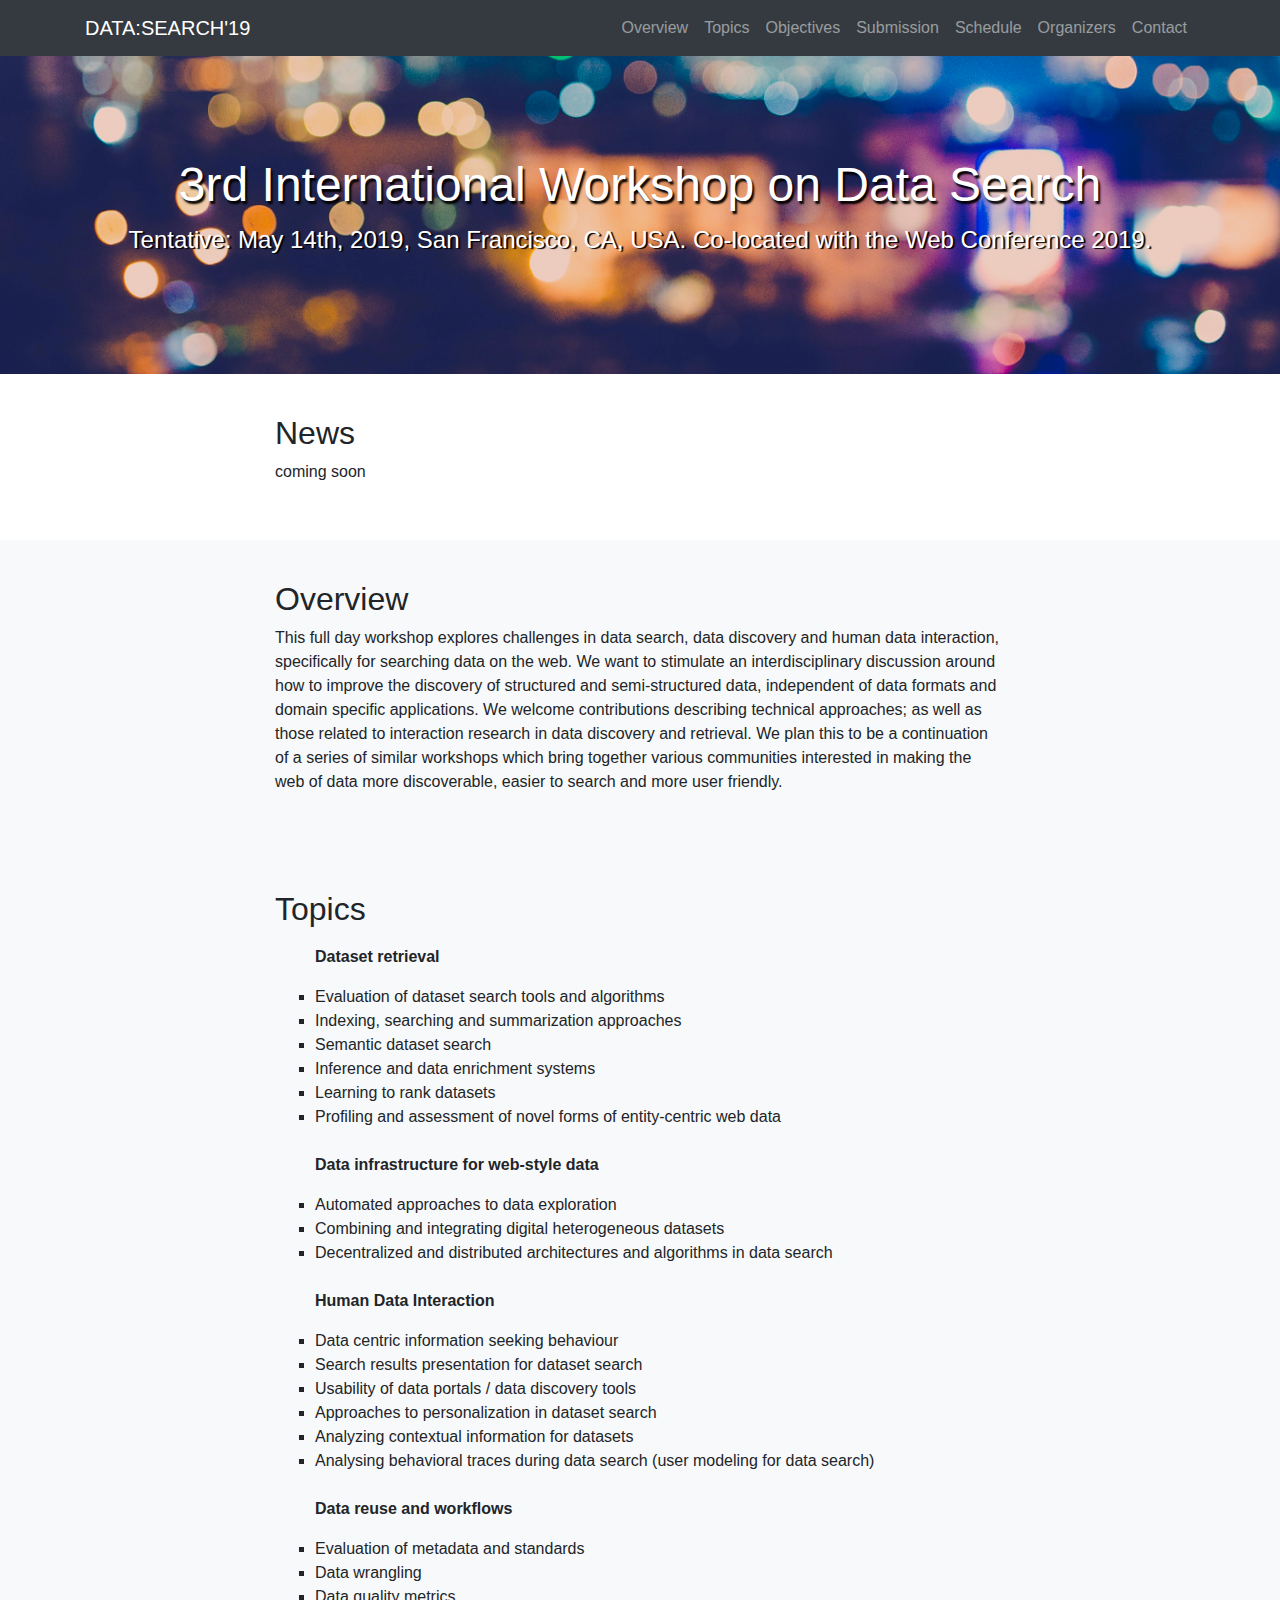
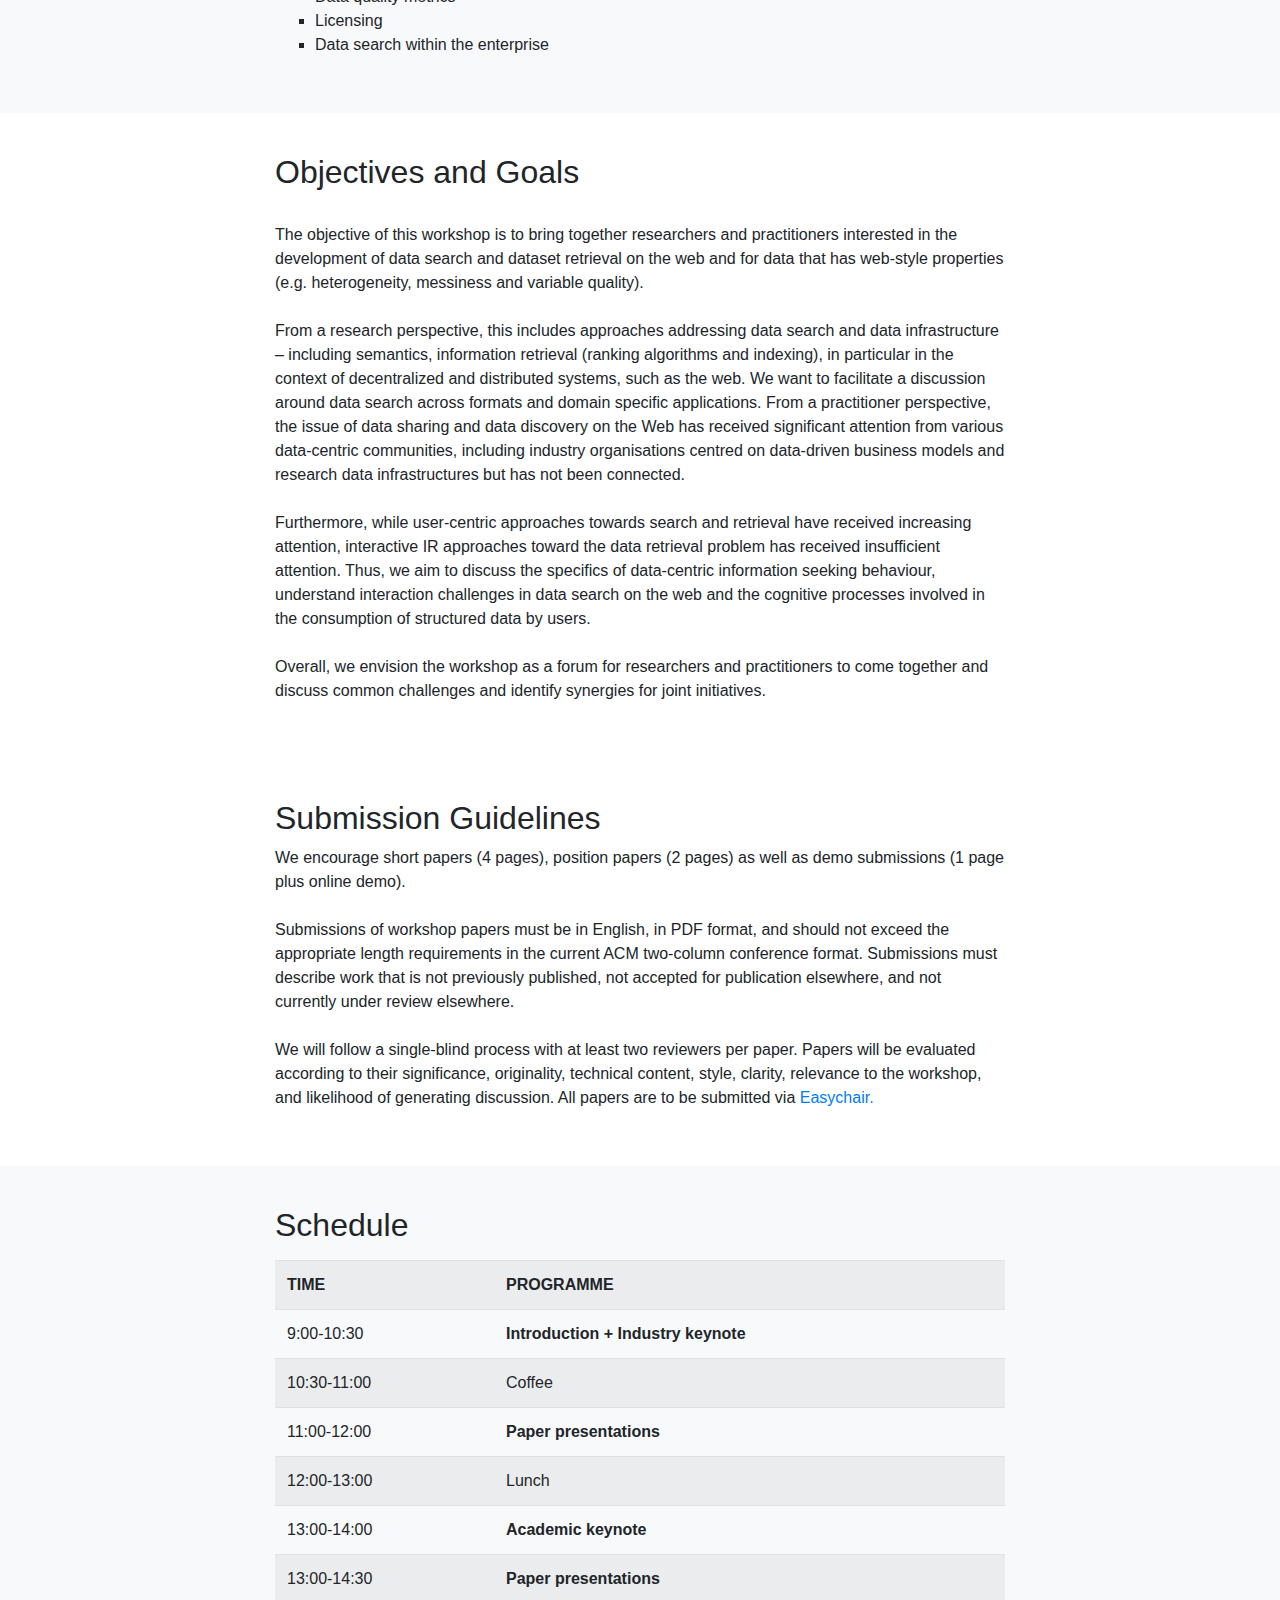
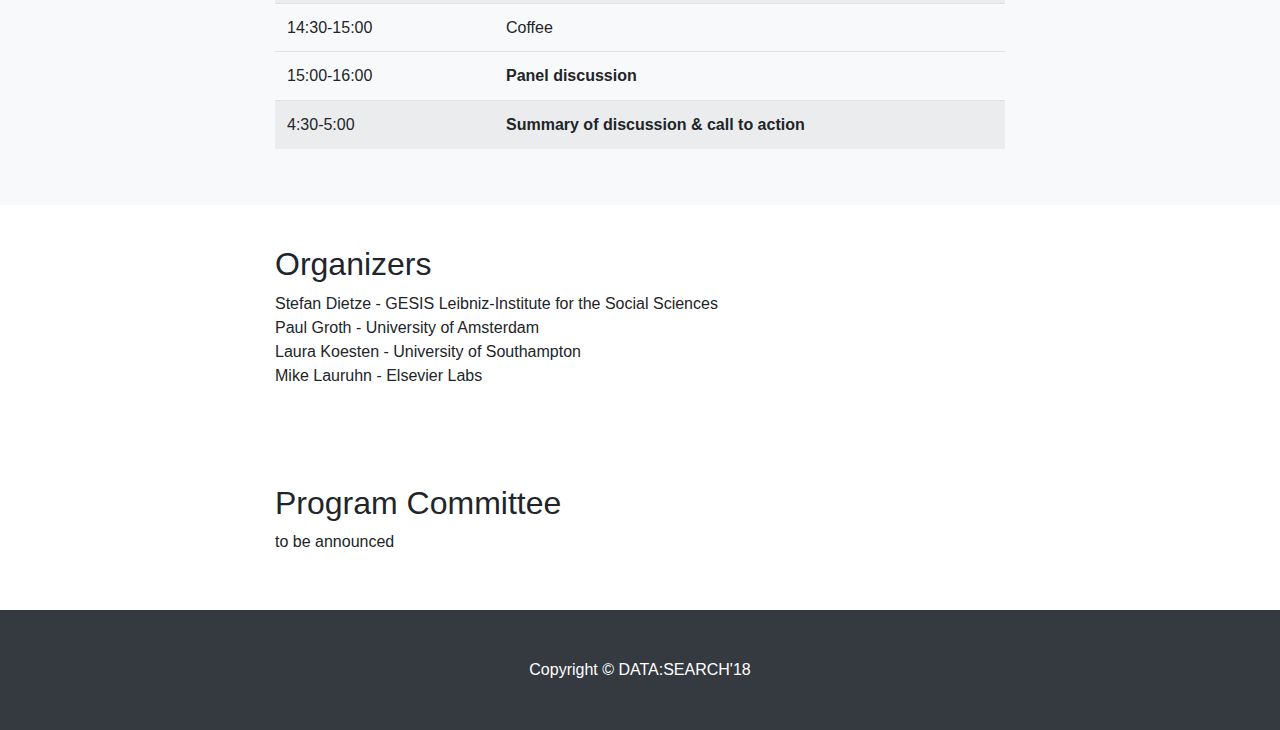
==== commit abd42b40: "update" ====
--- a/index.html
+++ b/index.html
@@ -33,11 +33,14 @@
             <li class="nav-item">
               <a class="nav-link js-scroll-trigger" href="#overview">Overview</a>
             </li>
-            <li class="nav-item">
+    <!--          <li class="nav-item">
               <a class="nav-link js-scroll-trigger" href="#dates">Dates</a>
+            </li> -->
+            <li class="nav-item">
+              <a class="nav-link js-scroll-trigger" href="#topics">Topics</a>
             </li>
             <li class="nav-item">
-              <a class="nav-link js-scroll-trigger" href="#topics">Topics</a>
+              <a class="nav-link js-scroll-trigger" href="#objectives">Objectives</a>
             </li>
           </li>
           <li class="nav-item">
@@ -147,7 +150,7 @@
       </div>
     </section>
 
-    <section id="submission" >
+    <section id="objectives" >
       <div class="container">
         <div class="row">
           <div class="col-lg-8 mx-auto">
@@ -196,8 +199,8 @@
               <p class="lead">
                 <table class="table table-striped">
                     <tr>
-                      <th style="width: 25%">Time</th>
-                      <th style="width: 75%">Programme</th>
+                      <th style="width: 25%">TIME</th>
+                      <th style="width: 75%">PROGRAMME</th>
                     </tr>
                     <tr>
                       <td>9:00-10:30</td>
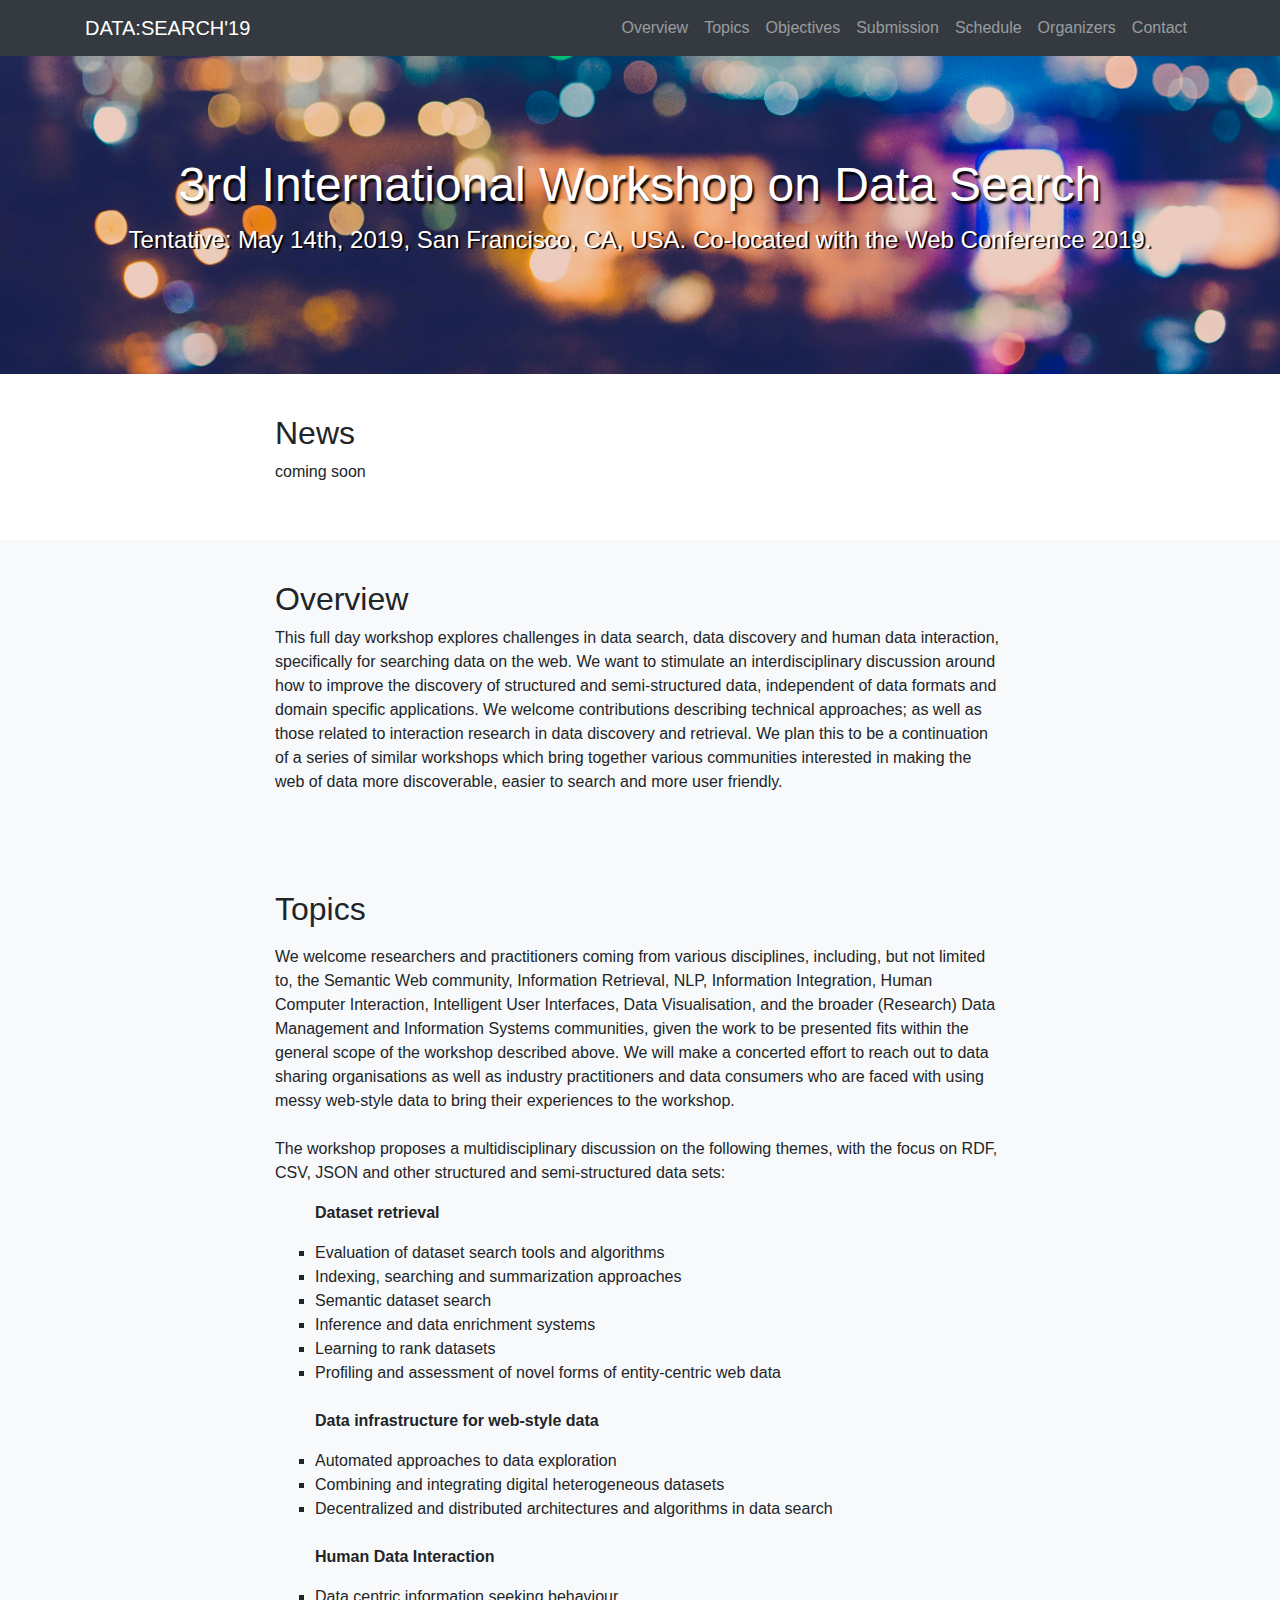
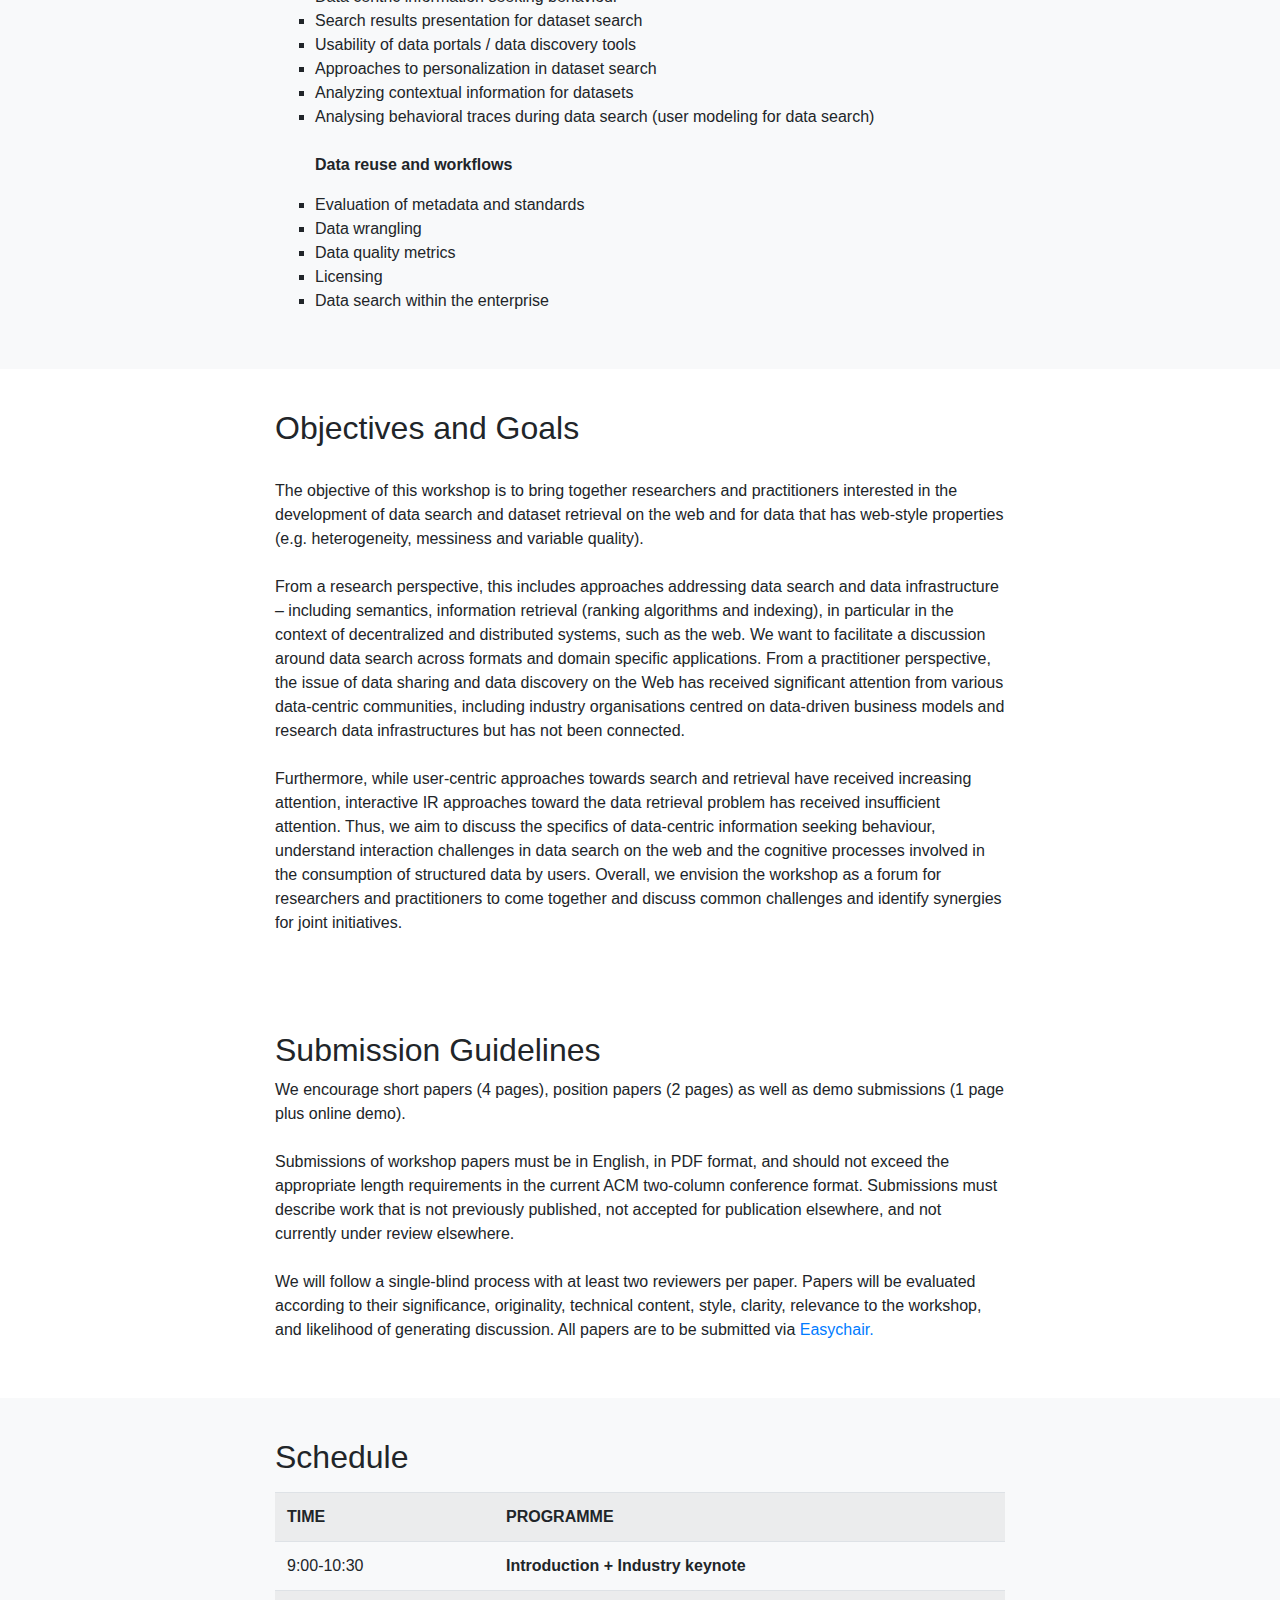
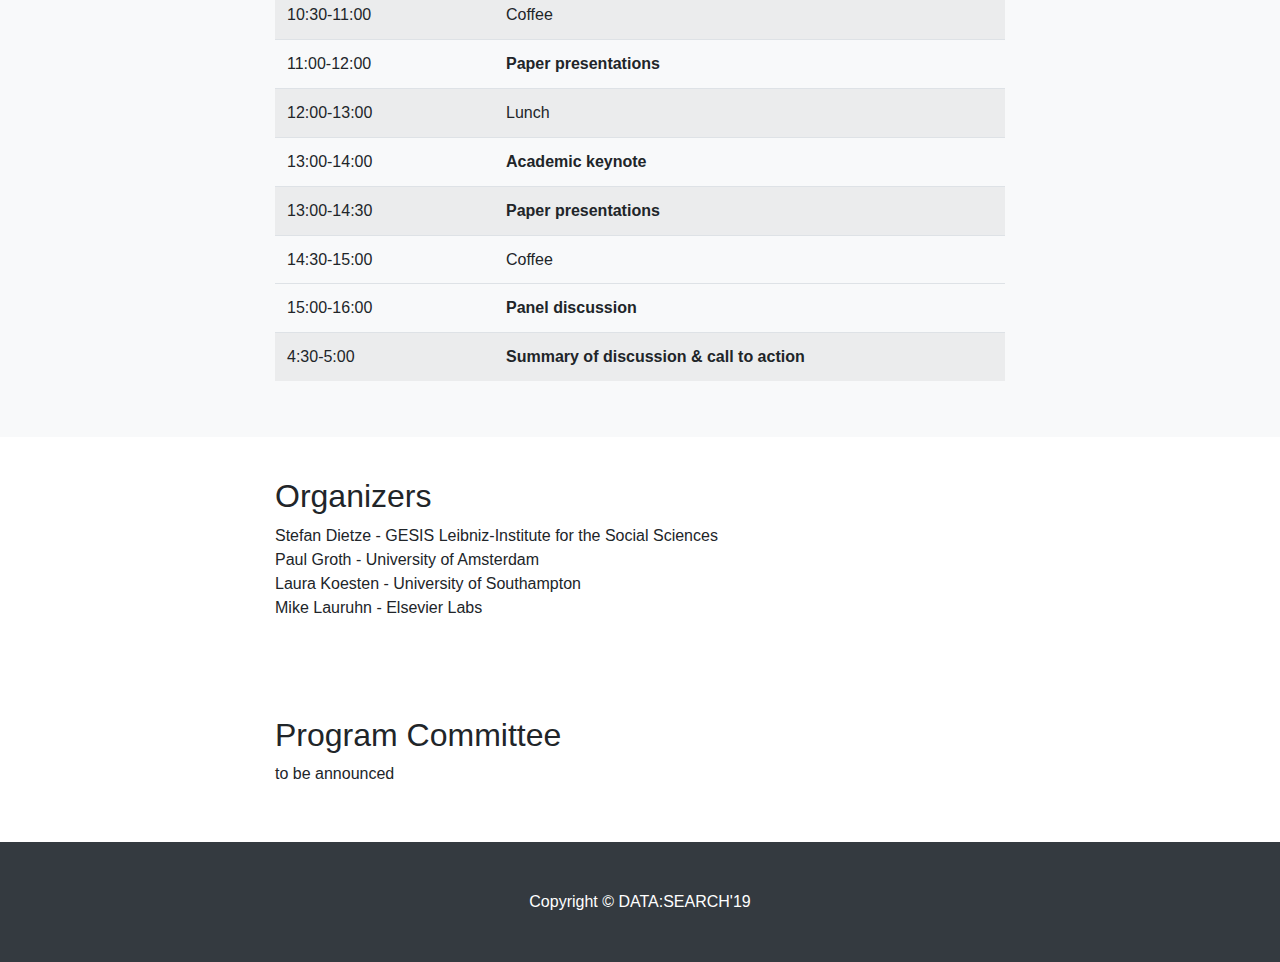
==== commit a6d40bfa: "update" ====
--- a/index.html
+++ b/index.html
@@ -118,6 +118,9 @@
           <div class="col-lg-8 mx-auto">
             <h2>Topics</h2>
               <p class="lead">
+                <p> We welcome researchers and practitioners coming from various disciplines, including, but not limited to, the Semantic Web community, Information Retrieval, NLP, Information Integration, Human Computer Interaction, Intelligent User Interfaces, Data Visualisation, and the broader (Research) Data Management and Information Systems communities, given the work to be presented fits within the general scope of the workshop described above. We will make a concerted effort to reach out to data sharing organisations as well as industry practitioners and data consumers who are faced with using messy web-style data to bring their experiences to the workshop. <br><br>
+                The workshop proposes a multidisciplinary discussion on the following themes, with the focus on RDF, CSV, JSON and other structured and semi-structured data sets:
+                 </p>
                 <ul>
                   <p><strong>Dataset retrieval</strong> </p>
                   <li>Evaluation of dataset search tools and algorithms</li>
@@ -162,8 +165,7 @@
 
               From a research perspective, this includes approaches addressing data search and data infrastructure – including semantics, information retrieval (ranking algorithms and indexing), in particular in the context of decentralized and distributed systems, such as the web. We want to facilitate a discussion around data search across formats and domain specific applications. From a practitioner perspective, the issue of data sharing and data discovery on the Web has received significant attention from various data-centric communities, including industry organisations centred on data-driven business models and research data infrastructures but has not been connected.<br>
               <br>
-              Furthermore, while user-centric approaches towards search and retrieval have received increasing attention, interactive IR approaches toward the data retrieval problem has received insufficient attention. Thus, we aim to discuss the specifics of data-centric information seeking behaviour, understand interaction challenges in data search on the web and the cognitive processes involved in the consumption of structured data by users.<br>
-              <br>
+              Furthermore, while user-centric approaches towards search and retrieval have received increasing attention, interactive IR approaches toward the data retrieval problem has received insufficient attention. Thus, we aim to discuss the specifics of data-centric information seeking behaviour, understand interaction challenges in data search on the web and the cognitive processes involved in the consumption of structured data by users.
               Overall, we envision the workshop as a forum for researchers and practitioners to come together and discuss common challenges and identify synergies for joint initiatives.
             </p>
           </div>
@@ -398,7 +400,7 @@
     <!-- Footer -->
     <footer class="py-5 bg-dark">
       <div class="container">
-        <p class="m-0 text-center text-white">Copyright &copy; DATA:SEARCH'18</p>
+        <p class="m-0 text-center text-white">Copyright &copy; DATA:SEARCH'19</p>
       </div>
       <!-- /.container -->
     </footer>
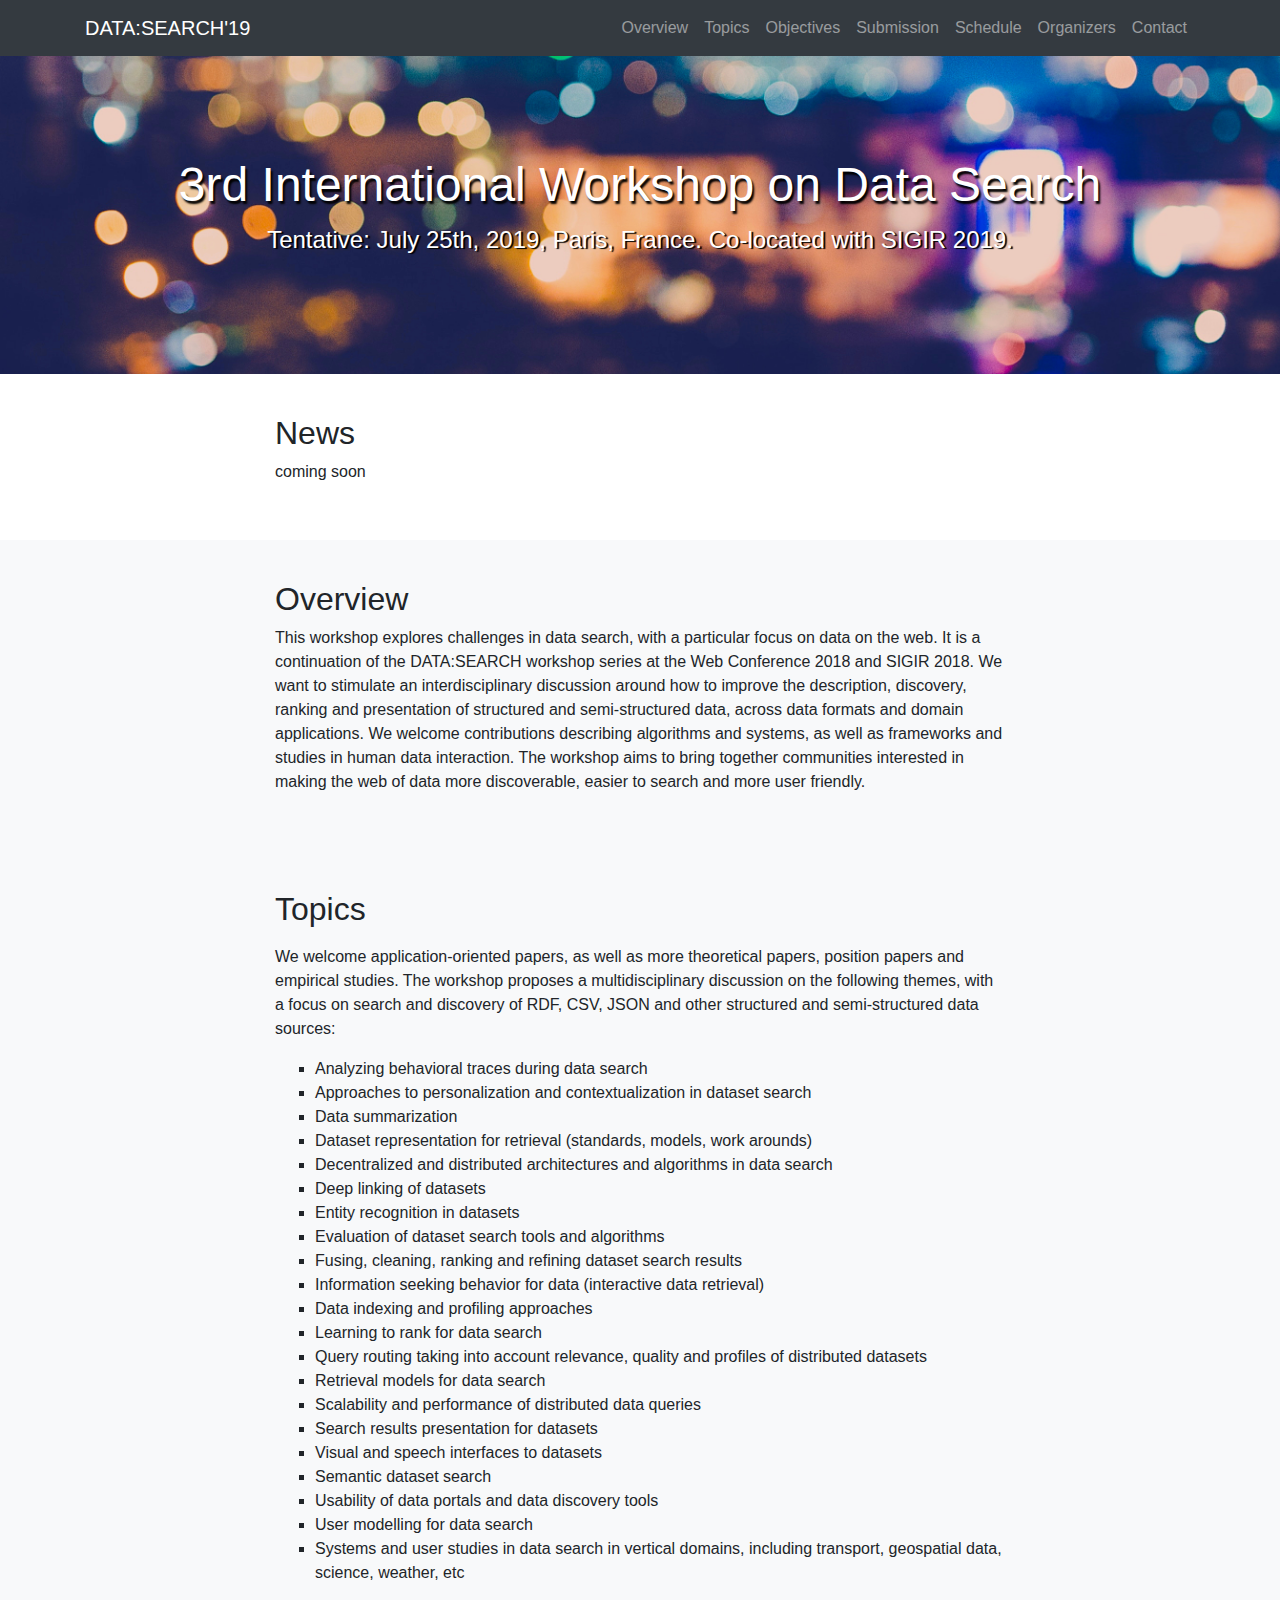
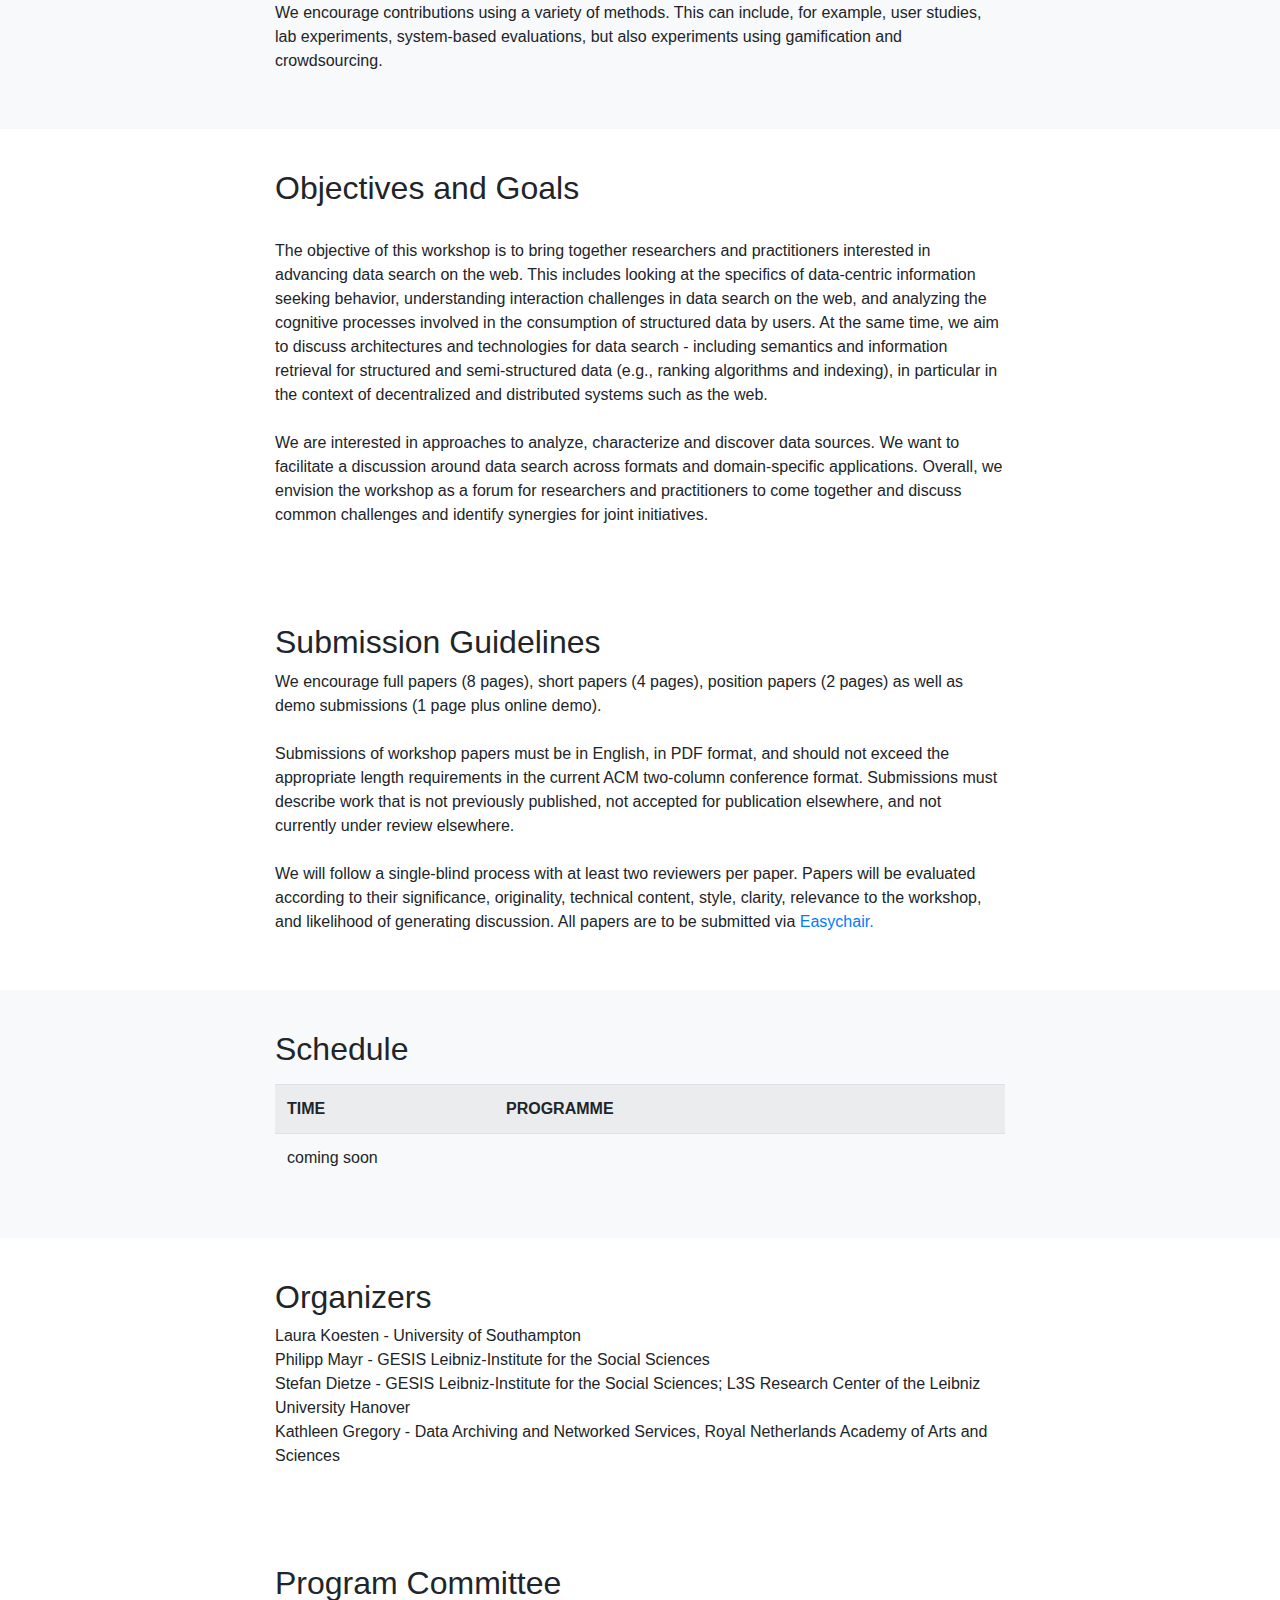
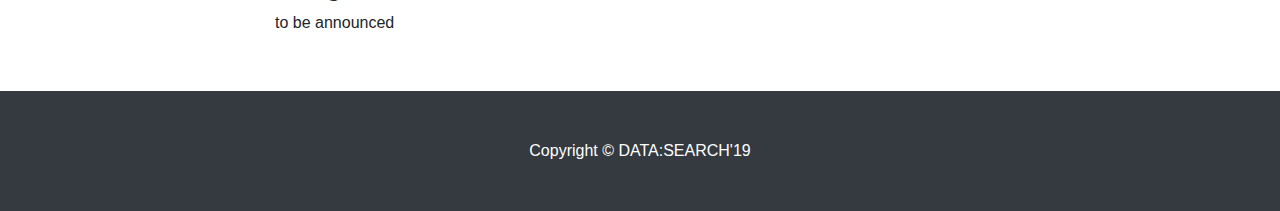
==== commit 62c6159d: "update" ====
--- a/index.html
+++ b/index.html
@@ -65,7 +65,7 @@
     <header class="bg-primary text-white top-bar-image">
       <div class="container text-center">
         <h1>3rd International Workshop on Data Search</h1>
-        <p class="subtitle"> Tentative: May 14th, 2019, San Francisco, CA, USA. Co-located with the Web Conference 2019.</p>
+        <p class="subtitle"> Tentative: July 25th, 2019, Paris, France. Co-located with SIGIR 2019.</p>
       </div>
     </header>
 
@@ -87,7 +87,7 @@
         <div class="row">
           <div class="col-lg-8 mx-auto">
             <h2>Overview</h2>
-              <p class="lead">This full day workshop explores challenges in data search, data discovery and human data interaction, specifically for searching data on the web. We want to stimulate an interdisciplinary discussion around how to improve the discovery of structured and semi-structured data, independent of data formats and domain specific applications. We welcome contributions describing technical approaches; as well as those related to interaction research in data discovery and retrieval. We plan this to be a continuation of a series of similar workshops which bring together various communities interested in making the web of data more discoverable, easier to search and more user friendly.
+              <p class="lead">This workshop explores challenges in data search, with a particular focus on data on the web. It is a continuation of the DATA:SEARCH workshop series at the Web Conference 2018 and SIGIR 2018. We want to stimulate an interdisciplinary discussion around how to improve the description, discovery, ranking and presentation of structured and semi-structured data, across data formats and domain applications. We welcome contributions describing algorithms and systems, as well as frameworks and studies in human data interaction. The workshop aims to bring together communities interested in making the web of data more discoverable, easier to search and more user friendly.
              </p>
           </div>
         </div>
@@ -118,40 +118,37 @@
           <div class="col-lg-8 mx-auto">
             <h2>Topics</h2>
               <p class="lead">
-                <p> We welcome researchers and practitioners coming from various disciplines, including, but not limited to, the Semantic Web community, Information Retrieval, NLP, Information Integration, Human Computer Interaction, Intelligent User Interfaces, Data Visualisation, and the broader (Research) Data Management and Information Systems communities, given the work to be presented fits within the general scope of the workshop described above. We will make a concerted effort to reach out to data sharing organisations as well as industry practitioners and data consumers who are faced with using messy web-style data to bring their experiences to the workshop. <br><br>
-                The workshop proposes a multidisciplinary discussion on the following themes, with the focus on RDF, CSV, JSON and other structured and semi-structured data sets:
+                <p> We welcome application-oriented papers, as well as more theoretical papers, position papers and empirical studies. The workshop proposes a multidisciplinary discussion on the following themes, with a focus on search and discovery of RDF, CSV, JSON and other structured and semi-structured data sources: <br>
                  </p>
                 <ul>
-                  <p><strong>Dataset retrieval</strong> </p>
-                  <li>Evaluation of dataset search tools and algorithms</li>
-                  <li>Indexing, searching and summarization approaches</li>
-                  <li>Semantic dataset search</li>
-                  <li>Inference and data enrichment systems</li>
-                  <li>Learning to rank datasets</li>
-                  <li>Profiling and assessment of novel forms of entity-centric web data</li><br>
-                  <p><strong>Data infrastructure for web-style data</strong></p>
-                  <li>Automated approaches to data exploration </li>
-                  <li>Combining and integrating digital heterogeneous datasets</li>
-                  <li>Decentralized and distributed architectures and algorithms in data search</li><br>
-                  <p><strong>Human Data Interaction </strong></p>
-                  <li>Data centric information seeking behaviour </li>
-                  <li>Search results presentation for dataset search</li>
-                  <li>Usability of data portals / data discovery tools</li>
-                  <li>Approaches to personalization in dataset search</li>
-                  <li>Analyzing contextual information for datasets</li>
-                  <li>Analysing behavioral traces during data search (user modeling for data search)</li><br>
-                  <p><strong>Data reuse and workflows </strong></p>
-                  <li>Evaluation of metadata and standards</li>
-                  <li>Data wrangling</li>
-                  <li>Data quality metrics</li>
-                  <li>Licensing</li>
-                  <li>Data search within the enterprise</li>
+                  <li> Analyzing behavioral traces during data search</li>
+                  <li> Approaches to personalization and contextualization in dataset search</li>
+                  <li> Data summarization</li>
+                  <li> Dataset representation for retrieval (standards, models, work arounds)</li>
+                  <li> Decentralized and distributed architectures and algorithms in data search</li>
+                  <li> Deep linking of datasets</li>
+                  <li> Entity recognition in datasets</li>
+                  <li> Evaluation of dataset search tools and algorithms</li>
+                  <li> Fusing, cleaning, ranking and refining dataset search results</li>
+                  <li> Information seeking behavior for data (interactive data retrieval)</li>
+                  <li> Data indexing and profiling approaches</li>
+                  <li> Learning to rank for data search</li>
+                  <li> Query routing taking into account relevance, quality and profiles of distributed datasets</li>
+                  <li> Retrieval models for data search</li>
+                  <li> Scalability and performance of distributed data queries</li>
+                  <li> Search results presentation for datasets</li>
+                  <li> Visual and speech interfaces to datasets</li>
+                  <li> Semantic dataset search</li>
+                  <li> Usability of data portals and data discovery tools</li>
+                  <li> User modelling for data search</li>
+                  <li> Systems and user studies in data search in vertical domains, including transport, geospatial data, science, weather, etc</li>
                 </ul>
-             </p>
-          </div>
-        </div>
-      </div>
-    </section>
+            </p>
+          <p>We encourage contributions using a variety of methods. This can include, for example, user studies, lab experiments, system-based evaluations, but also experiments using gamification and crowdsourcing.</p>
+        </div>
+      </div>
+    </div>
+  </section>
 
     <section id="objectives" >
       <div class="container">
@@ -160,13 +157,7 @@
             <h2>Objectives and Goals</h2>
             <p class="lead">
               <br>
-              The objective of this workshop is to bring together researchers and practitioners interested in the development of data search and dataset retrieval on the web and for data that has web-style properties (e.g. heterogeneity, messiness and variable quality).<br>
-              <br>
-
-              From a research perspective, this includes approaches addressing data search and data infrastructure – including semantics, information retrieval (ranking algorithms and indexing), in particular in the context of decentralized and distributed systems, such as the web. We want to facilitate a discussion around data search across formats and domain specific applications. From a practitioner perspective, the issue of data sharing and data discovery on the Web has received significant attention from various data-centric communities, including industry organisations centred on data-driven business models and research data infrastructures but has not been connected.<br>
-              <br>
-              Furthermore, while user-centric approaches towards search and retrieval have received increasing attention, interactive IR approaches toward the data retrieval problem has received insufficient attention. Thus, we aim to discuss the specifics of data-centric information seeking behaviour, understand interaction challenges in data search on the web and the cognitive processes involved in the consumption of structured data by users.
-              Overall, we envision the workshop as a forum for researchers and practitioners to come together and discuss common challenges and identify synergies for joint initiatives.
+              The objective of this workshop is to bring together researchers and practitioners interested in advancing data search on the web. This includes looking at the specifics of data-centric information seeking behavior, understanding interaction challenges in data search on the web, and analyzing the cognitive processes involved in the consumption of structured data by users. At the same time, we aim to discuss architectures and technologies for data search - including semantics and information retrieval for structured and semi-structured data (e.g., ranking algorithms and indexing), in particular in the context of decentralized and distributed systems such as the web. <br> <br> We are interested in approaches to analyze, characterize and discover data sources. We want to facilitate a discussion around data search across formats and domain-specific applications. Overall, we envision the workshop as a forum for researchers and practitioners to come together and discuss common challenges and identify synergies for joint initiatives.
             </p>
           </div>
         </div>
@@ -179,7 +170,7 @@
           <div class="col-lg-8 mx-auto">
             <h2>Submission Guidelines</h2>
             <p class="lead">
-              We encourage short papers (4 pages), position papers (2 pages) as well as demo submissions (1 page plus online demo). <br><br>
+              We encourage full papers (8 pages), short papers (4 pages), position papers (2 pages) as well as demo submissions (1 page plus online demo). <br><br>
               Submissions of workshop papers must be in English, in PDF format, and should not exceed the appropriate length requirements in the current ACM two-column conference format.
               Submissions must describe work that is not previously published, not accepted for publication elsewhere, and not currently under review elsewhere.<br><br>
               We will follow a single-blind process with at least two reviewers per paper.
@@ -205,6 +196,10 @@
                       <th style="width: 75%">PROGRAMME</th>
                     </tr>
                     <tr>
+                      <td>coming soon</td>
+                      <td> <strong></strong> <br> <a
+                    </tr>
+                    <!--<tr>
                       <td>9:00-10:30</td>
                       <td> <strong>Introduction + Industry keynote </strong> <br> <a
                     </tr>
@@ -240,7 +235,7 @@
                     <tr>
                       <td>4:30-5:00</td>
                       <td> <strong>Summary of discussion & call to action </strong> </td>
-                    </tr>
+                    </tr>-->
                   </table>
                </p>
             </div>
@@ -254,10 +249,10 @@
           <div class="col-lg-8 mx-auto">
             <h2>Organizers</h2>
             <p class="lead">
-              <strong>Stefan Dietze</strong> - GESIS Leibniz-Institute for the Social Sciences <br>
-              <strong>Paul Groth</strong> - University of Amsterdam <br>
               <strong>Laura Koesten</strong> - University of Southampton <br>
-              <strong>Mike Lauruhn</strong> - Elsevier Labs <br>
+              <strong>Philipp Mayr</strong> - GESIS Leibniz-Institute for the Social Sciences <br>
+              <strong>Stefan Dietze</strong> - GESIS Leibniz-Institute for the Social Sciences; L3S Research Center of the Leibniz University Hanover <br>
+              <strong>Kathleen Gregory</strong> - Data Archiving and Networked Services, Royal Netherlands Academy of Arts and Sciences <br>
             </p>
           </div>
         </div>
